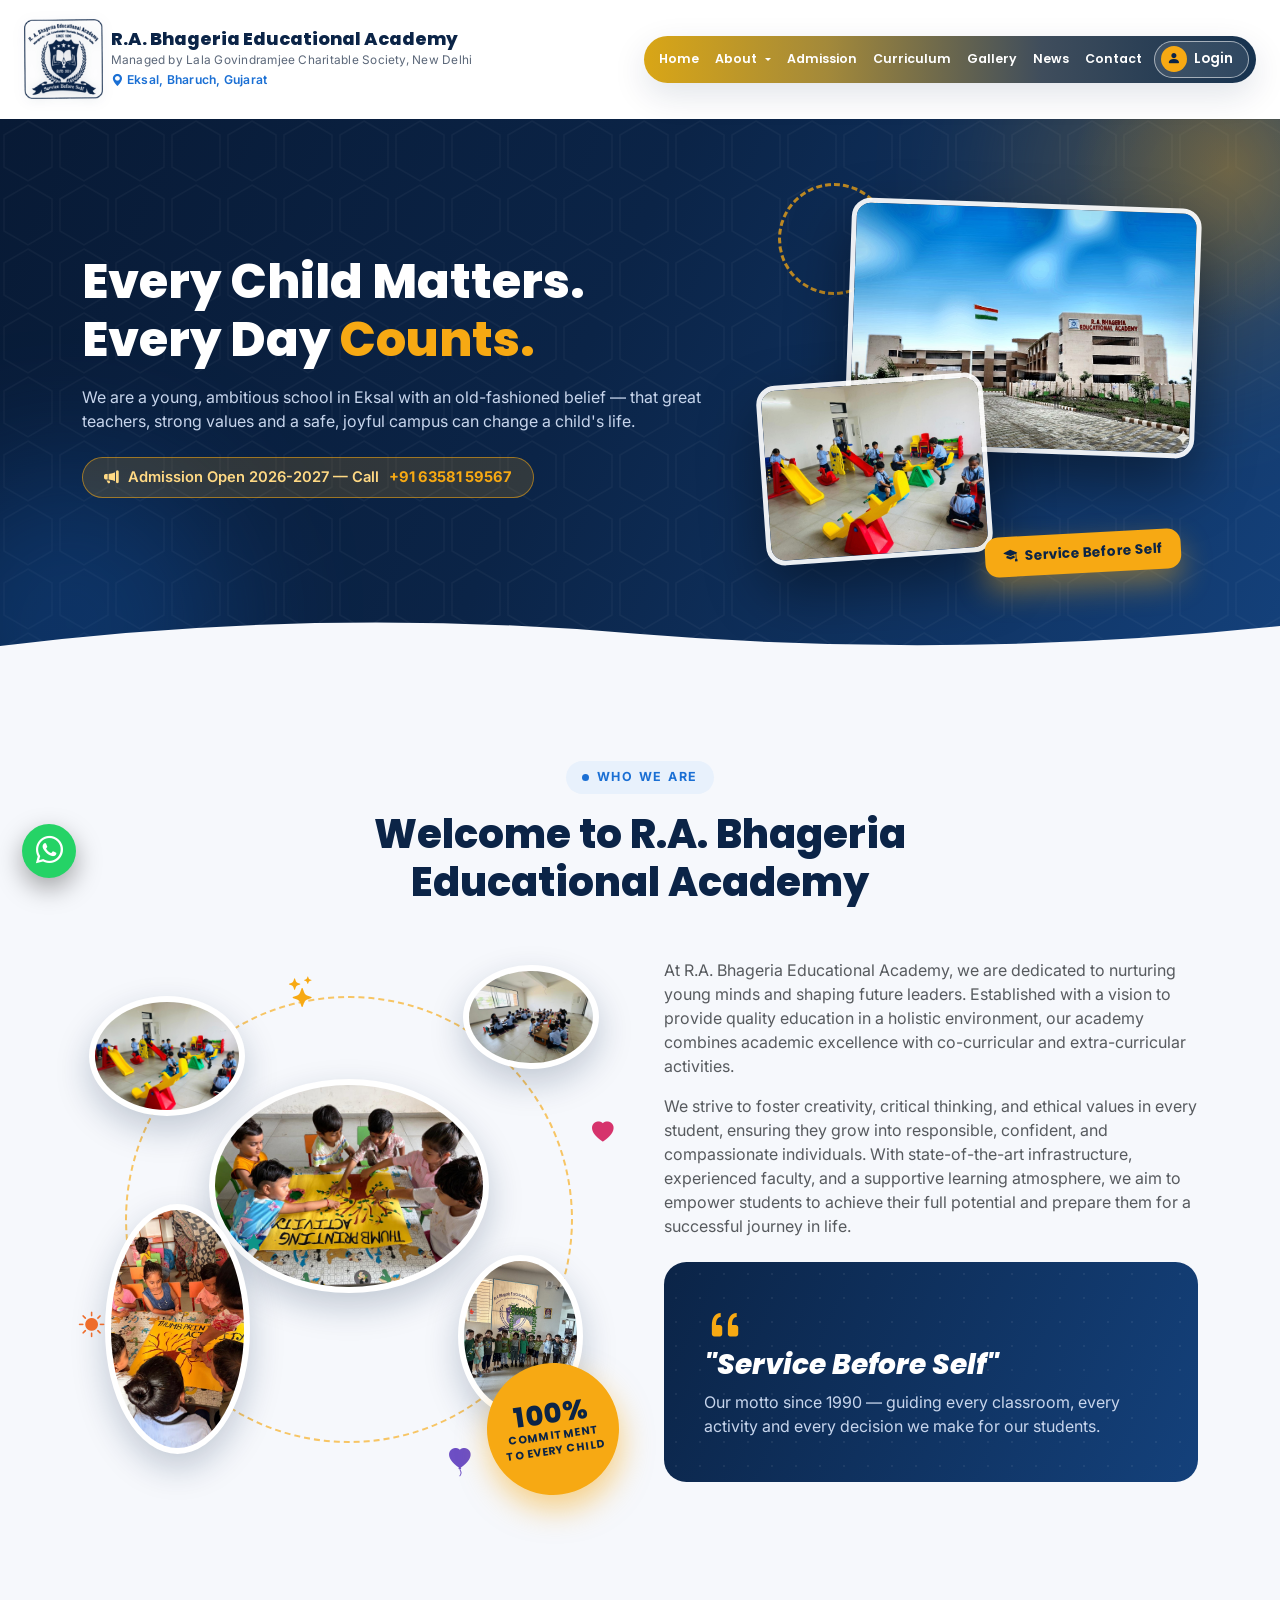
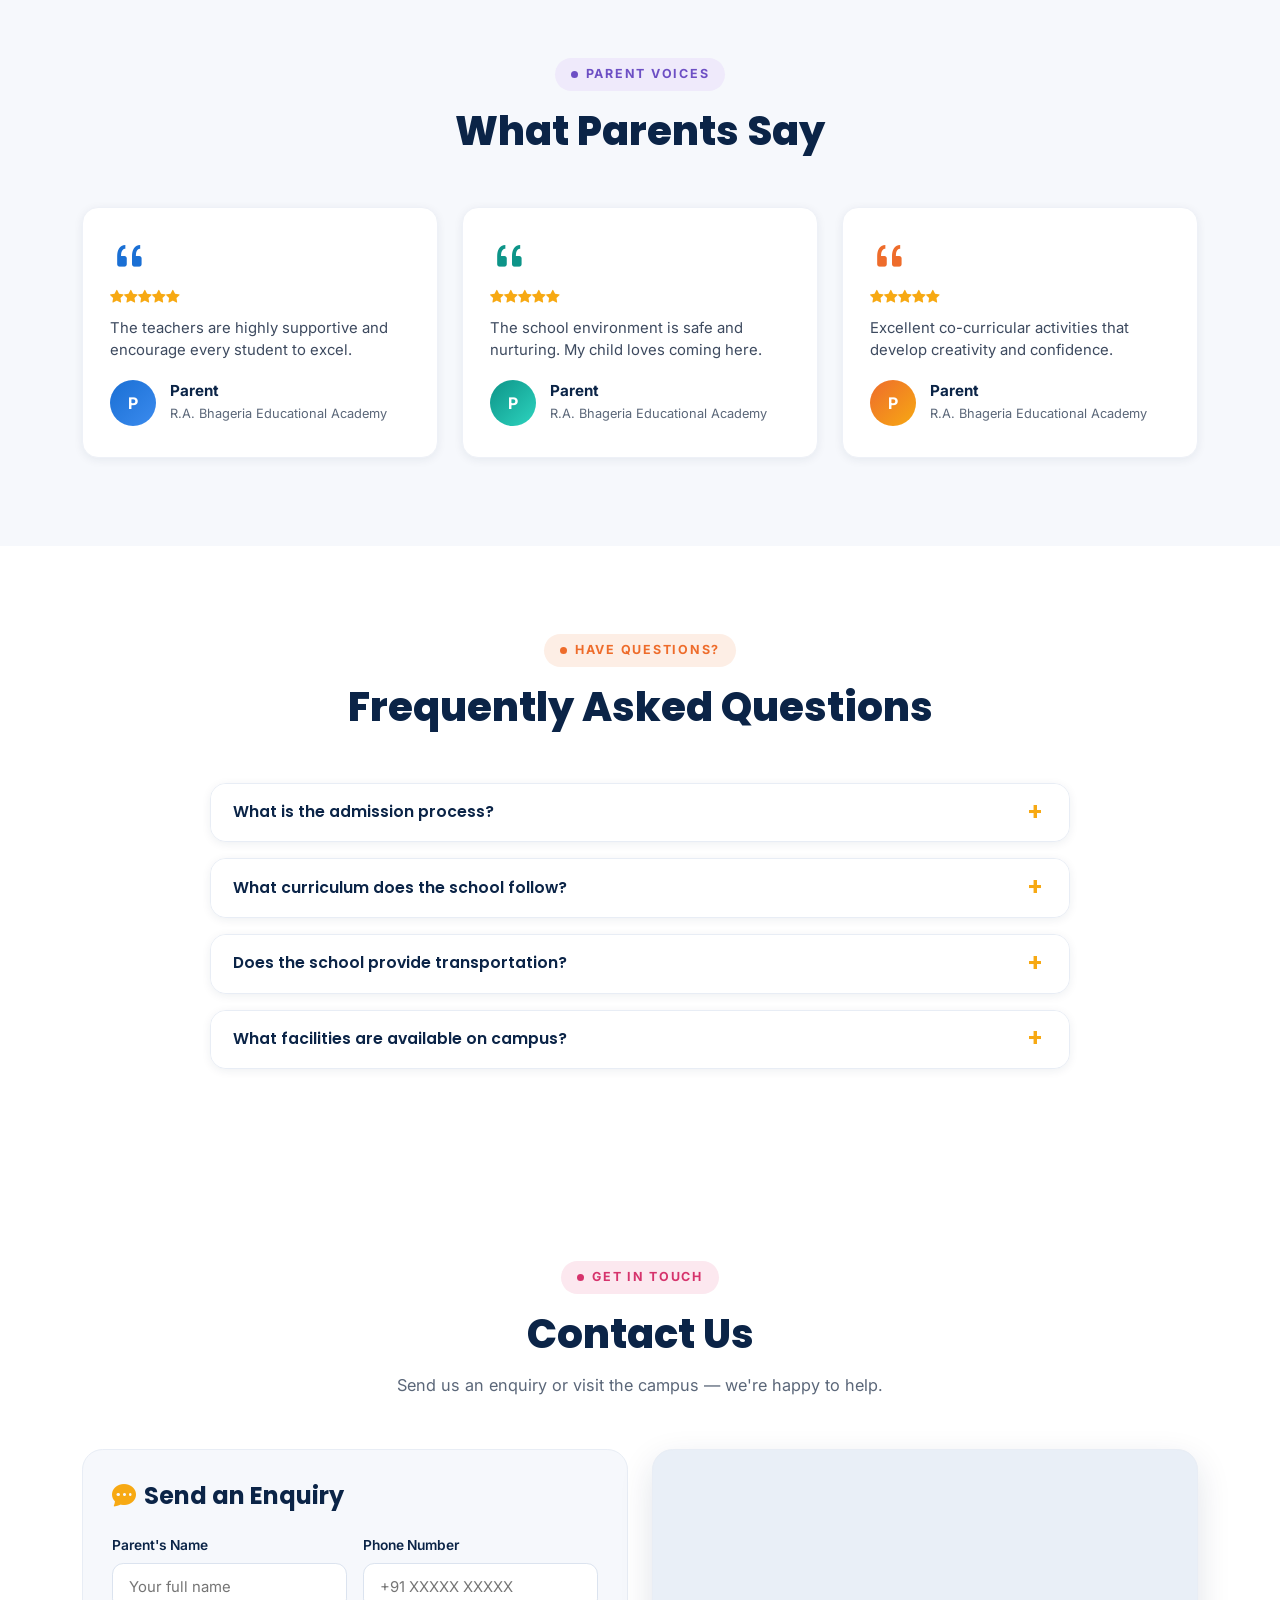
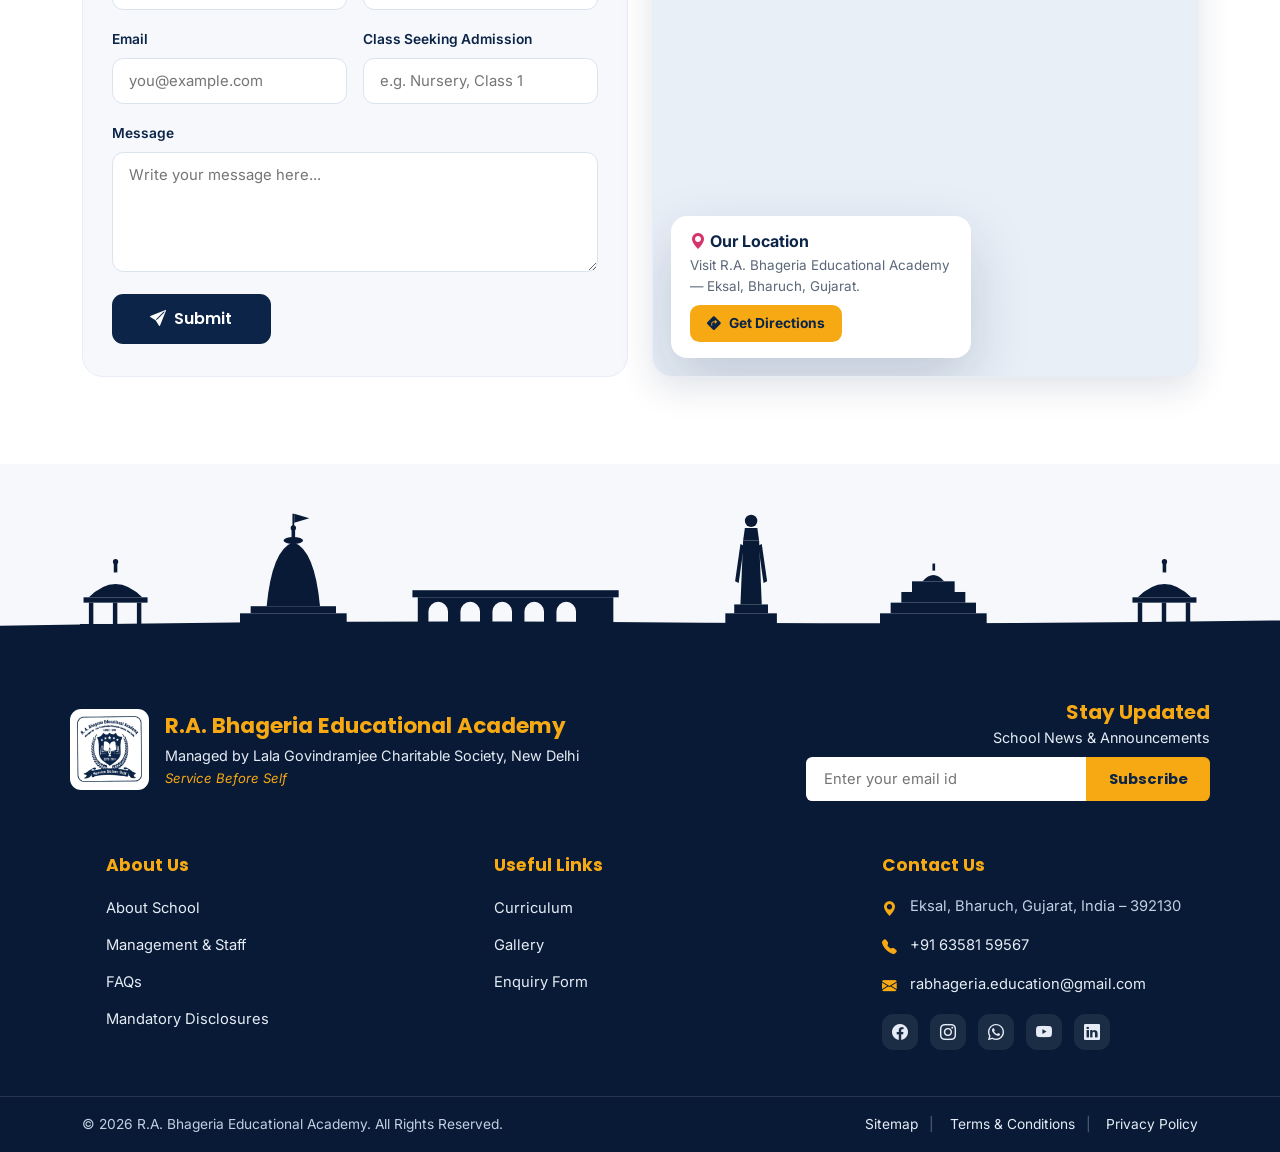
==== about.html @ 796c6606 "Initial website" ====
<!DOCTYPE html>
<html lang="en">
<head>
<meta charset="UTF-8">
<meta name="viewport" content="width=device-width, initial-scale=1.0">
<title>About Us | R.A. Bhageria Educational Academy, Eksal, Bharuch</title>
<meta name="description" content="About R.A. Bhageria Educational Academy — our vision, facilities, parent voices, FAQs, and how to reach us in Eksal, Bharuch, Gujarat.">

<!-- Bootstrap 5 (local) -->
<link href="assets/css/bootstrap.min.css" rel="stylesheet">
<!-- Bootstrap Icons (local) -->
<link rel="stylesheet" href="assets/css/bootstrap-icons.min.css">
<!-- Google Fonts -->
<link rel="preconnect" href="https://fonts.googleapis.com">
<link href="https://fonts.googleapis.com/css2?family=Poppins:wght@400;500;600;700;800&family=Inter:wght@400;500;600&display=swap" rel="stylesheet">

<!-- Shared site styles + page styles -->
<link rel="stylesheet" href="assets/css/style.css">
<link rel="stylesheet" href="assets/css/about.css">
</head>
<body>

<!-- ================= NAVBAR ================= -->
<nav class="navbar navbar-expand-xl navbar-main sticky-top" id="mainNav">
  <div class="container-fluid px-3 px-lg-4">
    <a class="navbar-brand d-flex align-items-center gap-2 me-2" href="index.html">
      <img src="images/logo.png" alt="R.A. Bhageria Educational Academy logo" class="brand-logo">
      <div>
        <div class="brand-name">R.A. Bhageria Educational Academy</div>
        <div class="brand-tag">Managed by Lala Govindramjee Charitable Society, New Delhi</div>
        <div class="brand-loc"><i class="bi bi-geo-alt-fill me-1"></i>Eksal, Bharuch, Gujarat</div>
      </div>
    </a>
    <button class="navbar-toggler border-0" type="button" data-bs-toggle="offcanvas" data-bs-target="#mobileNav" aria-label="Menu">
      <i class="bi bi-list fs-2"></i>
    </button>
    <div class="collapse navbar-collapse justify-content-end d-none d-xl-flex">
      <div class="nav-strip">
        <ul class="navbar-nav align-items-center">
          <li class="nav-item"><a class="nav-link" href="index.html"><i class="bi bi-house-door-fill"></i>Home</a></li>
          <li class="nav-item dropdown">
            <a class="nav-link active dropdown-toggle" href="#" data-bs-toggle="dropdown"><i class="bi bi-people-fill"></i>About</a>
            <ul class="dropdown-menu">
              <li><a class="dropdown-item" href="about.html">About Us</a></li>
              <li><a class="dropdown-item" href="management-staff.html">Management &amp; Staff</a></li>
              <li><a class="dropdown-item" href="vision-mission.html">Vision &amp; Mission</a></li>
              <li><a class="dropdown-item" href="about.html#faq">FAQs</a></li>
              <li><a class="dropdown-item" href="about.html#contact-us">Contact &amp; Location</a></li>
            </ul>
          </li>
          <li class="nav-item"><a class="nav-link" href="index.html#admission"><i class="bi bi-person-vcard-fill"></i>Admission</a></li>
          <li class="nav-item"><a class="nav-link" href="index.html#academics"><i class="bi bi-journal-bookmark-fill"></i>Curriculum</a></li>
          <li class="nav-item"><a class="nav-link" href="index.html#gallery"><i class="bi bi-images"></i>Gallery</a></li>
          <li class="nav-item"><a class="nav-link" href="index.html#news"><i class="bi bi-newspaper"></i>News</a></li>
          <li class="nav-item"><a class="nav-link" href="index.html#contact"><i class="bi bi-envelope-fill"></i>Contact</a></li>
          <li class="nav-item ms-1">
            <a class="portal-btn" href="#">
              <span class="portal-ic"><i class="bi bi-person-fill"></i></span> Login
            </a>
          </li>
        </ul>
      </div>
    </div>
  </div>
</nav>

<!-- Mobile offcanvas menu -->
<div class="offcanvas offcanvas-end" tabindex="-1" id="mobileNav">
  <div class="offcanvas-header">
    <h5 class="mb-0 font-display fw-bold" style="color:var(--navy)">Menu</h5>
    <button type="button" class="btn-close" data-bs-dismiss="offcanvas"></button>
  </div>
  <div class="offcanvas-body">
    <ul class="navbar-nav gap-1">
      <li class="nav-item"><a class="nav-link" href="index.html">Home</a></li>
      <li class="nav-item"><a class="nav-link" href="about.html">About Us</a></li>
      <li class="nav-item"><a class="nav-link" href="management-staff.html">Management &amp; Staff</a></li>
      <li class="nav-item"><a class="nav-link" href="vision-mission.html">Vision &amp; Mission</a></li>
      <li class="nav-item"><a class="nav-link" href="index.html#admission">Admission</a></li>
      <li class="nav-item"><a class="nav-link" href="index.html#academics">Curriculum</a></li>
      <li class="nav-item"><a class="nav-link" href="index.html#gallery">Gallery</a></li>
      <li class="nav-item"><a class="nav-link" href="index.html#news">News &amp; Events</a></li>
      <li class="nav-item"><a class="nav-link" href="index.html#contact">Contact Us</a></li>
      <li class="nav-item mt-3">
        <a class="portal-btn" href="#"><span class="portal-ic"><i class="bi bi-person-fill"></i></span> Login</a>
      </li>
    </ul>
  </div>
</div>

<!-- ================= PAGE HERO ================= -->
<header class="page-hero">
  <div class="ph-glow g1"></div>
  <div class="ph-glow g2"></div>
  <div class="container">
    <div class="row align-items-center g-5">
      <div class="col-lg-7">
        <h1 class="reveal">Every Child Matters.<br>Every Day <span class="accent">Counts.</span></h1>
        <p class="mt-3 reveal" data-delay="1">We are a young, ambitious school in Eksal with an old-fashioned belief — that great teachers, strong values and a safe, joyful campus can change a child's life.</p>
        <div class="admission-chip mt-4 reveal" data-delay="2">
          <i class="bi bi-megaphone-fill"></i> Admission Open 2026-2027 — Call <a href="tel:+916358159567">+91 63581 59567</a>
        </div>
      </div>
      <div class="col-lg-5">
        <div class="ph-visual reveal" data-delay="1">
          <div class="ph-ring"></div>
          <div class="ph-card ph-1"><img src="images/school-building-hd.jpg" alt="School campus"></div>
          <div class="ph-card ph-2"><img src="images/activity-thumbprint.jpg" alt="Students during activity"></div>
          <div class="ph-badge"><i class="bi bi-mortarboard-fill me-1"></i> Service Before Self</div>
        </div>
      </div>
    </div>
  </div>
  <div class="ph-curve" aria-hidden="true">
    <svg viewBox="0 0 1440 70" preserveAspectRatio="none"><path d="M0,70 L0,42 Q360,2 720,30 Q1080,56 1440,22 L1440,70 Z" fill="#f6f8fc"/></svg>
  </div>
</header>

<!-- ================= WELCOME ================= -->
<section class="section" id="welcome">
  <div class="container">
    <div class="section-head reveal">
      <span class="eyebrow c-blue"><span class="dot"></span> Who We Are</span>
      <h2 class="section-title">Welcome to R.A. Bhageria Educational Academy</h2>
    </div>
    <div class="row align-items-center g-5">
      <div class="col-lg-6 reveal">
        <div class="about-collage">
          <div class="collage-ring"></div>
          <div class="c-photo c-main"><img src="images/play-area.jpg" alt="Indoor play zone"></div>
          <div class="c-photo c-sm c1"><img src="images/activity-thumbprint.jpg" alt="Thumb printing activity"></div>
          <div class="c-photo c-sm c2"><img src="images/dining-hall.jpg" alt="Dining hall"></div>
          <div class="c-photo c-sm c3"><img src="images/classroom-2.jpg" alt="Classroom activity"></div>
          <div class="c-photo c-sm c4"><img src="images/activity-2.jpg" alt="Activity time"></div>
          <i class="bi bi-stars deco d1" aria-hidden="true"></i>
          <i class="bi bi-heart-fill deco d2" aria-hidden="true"></i>
          <i class="bi bi-sun-fill deco d3" aria-hidden="true"></i>
          <i class="bi bi-balloon-heart-fill deco d4" aria-hidden="true"></i>
          <i class="bi bi-star-fill deco d5" aria-hidden="true"></i>
          <div class="collage-sticker"><span>100%</span>Commitment<br>to Every Child</div>
        </div>
      </div>
      <div class="col-lg-6 reveal" data-delay="1">
        <p class="text-muted mb-3">At R.A. Bhageria Educational Academy, we are dedicated to nurturing young minds and shaping future leaders. Established with a vision to provide quality education in a holistic environment, our academy combines academic excellence with co-curricular and extra-curricular activities.</p>
        <p class="text-muted mb-4">We strive to foster creativity, critical thinking, and ethical values in every student, ensuring they grow into responsible, confident, and compassionate individuals. With state-of-the-art infrastructure, experienced faculty, and a supportive learning atmosphere, we aim to empower students to achieve their full potential and prepare them for a successful journey in life.</p>
        <div class="motto-strip reveal" data-delay="2">
          <div class="quote-mark"><i class="bi bi-quote"></i></div>
          <h3>"Service Before Self"</h3>
          <p class="mt-2">Our motto since 1990 — guiding every classroom, every activity and every decision we make for our students.</p>
        </div>
      </div>
    </div>
  </div>
</section>

<!-- ================= PARENT VOICES ================= -->
<section class="section" id="parents">
  <div class="container">
    <div class="section-head reveal">
      <span class="eyebrow c-purple"><span class="dot"></span> Parent Voices</span>
      <h2 class="section-title">What Parents Say</h2>
    </div>
    <div class="row g-4">
      <div class="col-md-4 reveal">
        <div class="testi-card">
          <div class="quote" style="color:var(--blue)"><i class="bi bi-quote"></i></div>
          <div class="stars"><i class="bi bi-star-fill"></i><i class="bi bi-star-fill"></i><i class="bi bi-star-fill"></i><i class="bi bi-star-fill"></i><i class="bi bi-star-fill"></i></div>
          <p>The teachers are highly supportive and encourage every student to excel.</p>
          <div class="testi-who">
            <div class="av" style="background:linear-gradient(135deg,#1a6fd4,#3b8bee)">P</div>
            <div><h6>Parent</h6><span>R.A. Bhageria Educational Academy</span></div>
          </div>
        </div>
      </div>
      <div class="col-md-4 reveal" data-delay="1">
        <div class="testi-card">
          <div class="quote" style="color:var(--teal)"><i class="bi bi-quote"></i></div>
          <div class="stars"><i class="bi bi-star-fill"></i><i class="bi bi-star-fill"></i><i class="bi bi-star-fill"></i><i class="bi bi-star-fill"></i><i class="bi bi-star-fill"></i></div>
          <p>The school environment is safe and nurturing. My child loves coming here.</p>
          <div class="testi-who">
            <div class="av" style="background:linear-gradient(135deg,#0d9488,#2dd4bf)">P</div>
            <div><h6>Parent</h6><span>R.A. Bhageria Educational Academy</span></div>
          </div>
        </div>
      </div>
      <div class="col-md-4 reveal" data-delay="2">
        <div class="testi-card">
          <div class="quote" style="color:var(--orange)"><i class="bi bi-quote"></i></div>
          <div class="stars"><i class="bi bi-star-fill"></i><i class="bi bi-star-fill"></i><i class="bi bi-star-fill"></i><i class="bi bi-star-fill"></i><i class="bi bi-star-fill"></i></div>
          <p>Excellent co-curricular activities that develop creativity and confidence.</p>
          <div class="testi-who">
            <div class="av" style="background:linear-gradient(135deg,#ee6c2b,#f7a913)">P</div>
            <div><h6>Parent</h6><span>R.A. Bhageria Educational Academy</span></div>
          </div>
        </div>
      </div>
    </div>
  </div>
</section>

<!-- ================= FAQ ================= -->
<section class="section" id="faq" style="background:#fff">
  <div class="container">
    <div class="section-head reveal">
      <span class="eyebrow c-orange"><span class="dot"></span> Have Questions?</span>
      <h2 class="section-title">Frequently Asked Questions</h2>
    </div>
    <div class="faq-wrap reveal">
      <div class="accordion" id="faqAcc">
        <div class="accordion-item">
          <h2 class="accordion-header">
            <button class="accordion-button collapsed" type="button" data-bs-toggle="collapse" data-bs-target="#faq1">
              What is the admission process?
            </button>
          </h2>
          <div id="faq1" class="accordion-collapse collapse" data-bs-parent="#faqAcc">
            <div class="accordion-body">Admission is simple: submit an enquiry (online or by calling <a href="tel:+916358159567">+91 63581 59567</a>), visit the campus with your child, fill in the admission form, and complete a short interaction with our team. Our office will guide you through documents and fees at every step.</div>
          </div>
        </div>
        <div class="accordion-item">
          <h2 class="accordion-header">
            <button class="accordion-button collapsed" type="button" data-bs-toggle="collapse" data-bs-target="#faq2">
              What curriculum does the school follow?
            </button>
          </h2>
          <div id="faq2" class="accordion-collapse collapse" data-bs-parent="#faqAcc">
            <div class="accordion-body">We follow a modern, NEP-aligned curriculum with activity-based learning from Pre-Primary onwards — building strong foundations in languages, mathematics, science and computers, along with art, sports and value education. Please contact the school office for details of the current academic session.</div>
          </div>
        </div>
        <div class="accordion-item">
          <h2 class="accordion-header">
            <button class="accordion-button collapsed" type="button" data-bs-toggle="collapse" data-bs-target="#faq3">
              Does the school provide transportation?
            </button>
          </h2>
          <div id="faq3" class="accordion-collapse collapse" data-bs-parent="#faqAcc">
            <div class="accordion-body">Yes. Safe school van service with trained staff is available, covering Eksal and nearby villages and towns across the Bharuch district. Routes and charges can be confirmed with the school office.</div>
          </div>
        </div>
        <div class="accordion-item">
          <h2 class="accordion-header">
            <button class="accordion-button collapsed" type="button" data-bs-toggle="collapse" data-bs-target="#faq4">
              What facilities are available on campus?
            </button>
          </h2>
          <div id="faq4" class="accordion-collapse collapse" data-bs-parent="#faqAcc">
            <div class="accordion-body">Our purpose-built campus offers spacious smart classrooms, an indoor play zone, library and reading corner, art and activity rooms, a dining hall, playgrounds, CCTV-monitored security and first-aid support — everything a child needs to learn and grow safely.</div>
          </div>
        </div>
      </div>
    </div>
  </div>
</section>

<!-- ================= CONTACT + MAP ================= -->
<section class="section contact-sec" id="contact-us">
  <div class="container">
    <div class="section-head reveal">
      <span class="eyebrow c-rose"><span class="dot"></span> Get In Touch</span>
      <h2 class="section-title">Contact Us</h2>
      <p class="section-sub">Send us an enquiry or visit the campus — we're happy to help.</p>
    </div>
    <div class="row g-4 align-items-stretch">
      <div class="col-lg-6 reveal">
        <div class="contact-card">
          <h4><i class="bi bi-chat-dots-fill me-2" style="color:var(--gold)"></i>Send an Enquiry</h4>
          <form onsubmit="return sendEnquiry(event, this)">
            <div class="row g-3">
              <div class="col-md-6">
                <label class="form-label">Parent's Name</label>
                <input type="text" class="form-control-c" required placeholder="Your full name">
              </div>
              <div class="col-md-6">
                <label class="form-label">Phone Number</label>
                <input type="tel" class="form-control-c" required placeholder="+91 XXXXX XXXXX">
              </div>
              <div class="col-md-6">
                <label class="form-label">Email</label>
                <input type="email" class="form-control-c" placeholder="you@example.com">
              </div>
              <div class="col-md-6">
                <label class="form-label">Class Seeking Admission</label>
                <input type="text" class="form-control-c" placeholder="e.g. Nursery, Class 1">
              </div>
              <div class="col-12">
                <label class="form-label">Message</label>
                <textarea class="form-control-c" placeholder="Write your message here..."></textarea>
              </div>
              <div class="col-12">
                <button type="submit" class="btn-submit"><i class="bi bi-send-fill me-2"></i>Submit</button>
              </div>
            </div>
          </form>
        </div>
      </div>
      <div class="col-lg-6 reveal" data-delay="1">
        <div class="map-card">
          <iframe src="https://www.google.com/maps?q=R.A.+Bhageria+Educational+Academy,+Eksal,+Bharuch,+Gujarat&output=embed"
                  loading="lazy" referrerpolicy="no-referrer-when-downgrade"
                  title="Map — R.A. Bhageria Educational Academy, Eksal, Bharuch"></iframe>
          <div class="map-overlay-card">
            <h6><i class="bi bi-geo-alt-fill me-1" style="color:var(--rose)"></i>Our Location</h6>
            <p>Visit R.A. Bhageria Educational Academy — Eksal, Bharuch, Gujarat.</p>
            <a class="btn-directions" href="https://www.google.com/maps/dir/?api=1&destination=R+A+Bhageria+Educational+Academy" target="_blank" rel="noopener">
              <i class="bi bi-sign-turn-right-fill"></i> Get Directions
            </a>
          </div>
        </div>
      </div>
    </div>
  </div>
</section>

<!-- ================= GUJARAT HERITAGE BAND + FOOTER ================= -->
<div class="gujarat-band" aria-hidden="true">
<svg xmlns="http://www.w3.org/2000/svg" viewBox="0 0 1440 200" preserveAspectRatio="xMidYMax slice">
  <g fill="#081a35">
    <!-- ground -->
    <path d="M0,200 L0,182 Q360,175 720,178 Q1080,181 1440,176 L1440,200 Z"/>

    <!-- chhatri pavilion (left) -->
    <g>
      <path d="M100,150 Q130,120 160,150 Z"/>
      <rect x="128" y="112" width="4" height="10"/>
      <circle cx="130" cy="110" r="3"/>
      <rect x="94" y="150" width="72" height="6"/>
      <rect x="100" y="156" width="5" height="26"/>
      <rect x="127" y="156" width="5" height="26"/>
      <rect x="154" y="156" width="5" height="26"/>
      <rect x="90" y="180" width="80" height="6"/>
    </g>

    <!-- temple shikhara -->
    <g>
      <rect x="270" y="168" width="120" height="16"/>
      <rect x="282" y="160" width="96" height="8"/>
      <path d="M300,160 Q306,96 330,88 Q354,96 360,160 Z"/>
      <ellipse cx="330" cy="86" rx="11" ry="4"/>
      <rect x="328" y="74" width="4" height="10"/>
      <circle cx="330" cy="72" r="3"/>
      <rect x="329" y="56" width="2" height="16"/>
      <polygon points="331,56 348,61 331,66"/>
    </g>

    <!-- stepwell arcade -->
    <g>
      <rect x="464" y="142" width="232" height="8"/>
      <path fill-rule="evenodd" d="M470,182 L470,150 L690,150 L690,182 Z
        M482,182 L482,166 A11,11 0 0 1 504,166 L504,182 Z
        M518,182 L518,166 A11,11 0 0 1 540,166 L540,182 Z
        M554,182 L554,166 A11,11 0 0 1 576,166 L576,182 Z
        M590,182 L590,166 A11,11 0 0 1 612,166 L612,182 Z
        M626,182 L626,166 A11,11 0 0 1 648,166 L648,182 Z"/>
    </g>

    <!-- Statue of Unity -->
    <g>
      <rect x="816" y="168" width="58" height="16"/>
      <rect x="826" y="158" width="38" height="10"/>
      <polygon points="833,158 857,158 854,86 836,86"/>
      <polygon points="836,86 854,86 852,72 838,72"/>
      <circle cx="845" cy="64" r="7"/>
      <polygon points="833,90 827,132 831,134 837,92"/>
      <polygon points="857,90 863,132 859,134 853,92"/>
    </g>

    <!-- sun-temple stepped structure -->
    <g>
      <rect x="990" y="168" width="120" height="16"/>
      <rect x="1002" y="156" width="96" height="12"/>
      <rect x="1014" y="144" width="72" height="12"/>
      <rect x="1026" y="132" width="48" height="12"/>
      <path d="M1038,132 Q1050,118 1062,132 Z"/>
      <rect x="1049" y="112" width="3" height="8"/>
    </g>

    <!-- chhatri pavilion (right) -->
    <g>
      <path d="M1280,150 Q1310,120 1340,150 Z"/>
      <rect x="1308" y="112" width="4" height="10"/>
      <circle cx="1310" cy="110" r="3"/>
      <rect x="1274" y="150" width="72" height="6"/>
      <rect x="1280" y="156" width="5" height="26"/>
      <rect x="1307" y="156" width="5" height="26"/>
      <rect x="1334" y="156" width="5" height="26"/>
      <rect x="1270" y="180" width="80" height="6"/>
    </g>
  </g>
</svg>
</div>

<footer id="contact">
  <div class="container foot-head">
    <div class="row g-4 align-items-center">
      <div class="col-lg-7">
        <div class="d-flex align-items-center gap-3">
          <div class="foot-logo-card"><img src="images/logo.png" alt="School crest"></div>
          <div>
            <div class="foot-brand">R.A. Bhageria Educational Academy</div>
            <div class="foot-society">Managed by Lala Govindramjee Charitable Society, New Delhi</div>
            <div class="foot-motto">Service Before Self</div>
          </div>
        </div>
      </div>
      <div class="col-lg-5 text-lg-end">
        <div class="foot-news-title">Stay Updated</div>
        <div class="foot-news-sub">School News &amp; Announcements</div>
        <form class="newsletter mt-2" onsubmit="return subscribeNews(event, this)">
          <input type="email" required placeholder="Enter your email id" aria-label="Email address">
          <button type="submit">Subscribe</button>
        </form>
      </div>
    </div>
  </div>
  <div class="container foot-mid">
    <div class="row g-4">
      <div class="col-md-4 ps-md-5">
        <h6>About Us</h6>
        <ul class="foot-links p-0">
          <li><a href="#welcome">About School</a></li>
          <li><a href="management-staff.html">Management &amp; Staff</a></li>
          <li><a href="#faq">FAQs</a></li>
          <li><a href="#">Mandatory Disclosures</a></li>
        </ul>
      </div>
      <div class="col-md-4 ps-md-5">
        <h6>Useful Links</h6>
        <ul class="foot-links p-0">
          <li><a href="index.html#academics">Curriculum</a></li>
          <li><a href="index.html#gallery">Gallery</a></li>
          <li><a href="#contact-us">Enquiry Form</a></li>
        </ul>
      </div>
      <div class="col-md-4 ps-md-5">
        <h6>Contact Us</h6>
        <ul class="foot-contact p-0">
          <li><i class="bi bi-geo-alt-fill"></i><span>Eksal, Bharuch, Gujarat, India – 392130</span></li>
          <li><i class="bi bi-telephone-fill"></i><span><a href="tel:+916358159567">+91 63581 59567</a></span></li>
          <li><i class="bi bi-envelope-fill"></i><span><a href="mailto:rabhageria.education@gmail.com">rabhageria.education@gmail.com</a></span></li>
        </ul>
        <div class="foot-social mt-2">
          <a href="#" aria-label="Facebook"><i class="bi bi-facebook"></i></a>
          <a href="#" aria-label="Instagram"><i class="bi bi-instagram"></i></a>
          <a href="https://wa.me/916358159567" aria-label="WhatsApp"><i class="bi bi-whatsapp"></i></a>
          <a href="#" aria-label="YouTube"><i class="bi bi-youtube"></i></a>
          <a href="#" aria-label="LinkedIn"><i class="bi bi-linkedin"></i></a>
        </div>
      </div>
    </div>
  </div>
  <div class="foot-bottom">
    <div class="container d-flex flex-wrap justify-content-between align-items-center gap-2">
      <span>© 2026 R.A. Bhageria Educational Academy. All Rights Reserved.</span>
      <span class="foot-legal">
        <a href="#">Sitemap</a><em>|</em>
        <a href="#">Terms &amp; Conditions</a><em>|</em>
        <a href="#">Privacy Policy</a>
      </span>
    </div>
  </div>
</footer>

<a class="wa-float" href="https://wa.me/916358159567" target="_blank" rel="noopener" aria-label="Chat on WhatsApp"><i class="bi bi-whatsapp"></i></a>
<button id="toTop" aria-label="Back to top"><i class="bi bi-arrow-up"></i></button>

<!-- Bootstrap JS (local) -->
<script src="assets/js/bootstrap.bundle.min.js"></script>
<script src="assets/js/main.js"></script>
</body>
</html>
---- assets/css/style.css ----
/* ============================================================
   R.A. BHAGERIA EDUCATIONAL ACADEMY — DESIGN SYSTEM
   Multi-color professional theme
   ============================================================ */
:root{
  --navy:#0b2447;
  --navy-2:#132f5e;
  --blue:#1a6fd4;
  --blue-soft:#e8f1fc;
  --gold:#f7a913;
  --gold-soft:#fef4e0;
  --teal:#0d9488;
  --teal-soft:#e0f5f3;
  --orange:#ee6c2b;
  --orange-soft:#fdeee5;
  --purple:#6d4fc4;
  --purple-soft:#efeafb;
  --rose:#d6336c;
  --rose-soft:#fce8ef;
  --ink:#152238;
  --muted:#5b6779;
  --bg:#f6f8fc;
  --white:#ffffff;
  --radius:1rem;
  --shadow-sm:0 2px 10px rgba(11,36,71,.07);
  --shadow-md:0 12px 34px rgba(11,36,71,.12);
  --shadow-lg:0 24px 60px rgba(11,36,71,.18);
}
*{margin:0;padding:0;box-sizing:border-box}
html{scroll-behavior:smooth}
body{
  font-family:'Inter',system-ui,sans-serif;
  color:var(--ink);
  background:var(--bg);
  overflow-x:hidden;
}
h1,h2,h3,h4,h5,.font-display{font-family:'Poppins',sans-serif}

/* ---------- Utilities ---------- */
.section{padding:88px 0}
.section-head{max-width:680px;margin:0 auto 52px;text-align:center}
.eyebrow{
  display:inline-flex;align-items:center;gap:.5rem;
  font-size:.78rem;font-weight:700;letter-spacing:.14em;text-transform:uppercase;
  padding:.45rem 1rem;border-radius:999px;margin-bottom:1rem;
}
.eyebrow .dot{width:7px;height:7px;border-radius:50%;background:currentColor}
.eyebrow.c-blue{color:var(--blue);background:var(--blue-soft)}
.eyebrow.c-gold{color:#b97c05;background:var(--gold-soft)}
.eyebrow.c-teal{color:var(--teal);background:var(--teal-soft)}
.eyebrow.c-orange{color:var(--orange);background:var(--orange-soft)}
.eyebrow.c-purple{color:var(--purple);background:var(--purple-soft)}
.eyebrow.c-rose{color:var(--rose);background:var(--rose-soft)}
.section-title{font-weight:800;font-size:clamp(1.7rem,3.4vw,2.5rem);line-height:1.2;color:var(--navy)}
.section-sub{color:var(--muted);margin-top:.9rem;font-size:1.02rem}
.btn{font-family:'Poppins',sans-serif;font-weight:600;border-radius:.65rem;padding:.7rem 1.5rem}
.btn-gold{background:var(--gold);color:var(--navy);border:none}
.btn-gold:hover{background:#e79a06;color:var(--navy);transform:translateY(-2px);box-shadow:var(--shadow-md)}
.btn-navy{background:var(--navy);color:#fff;border:none}
.btn-navy:hover{background:var(--navy-2);color:#fff;transform:translateY(-2px);box-shadow:var(--shadow-md)}
.btn-outline-light-2{border:1.6px solid rgba(255,255,255,.65);color:#fff;background:transparent}
.btn-outline-light-2:hover{background:#fff;color:var(--navy)}
.btn,.card,.facility-card{transition:all .3s ease}

/* ---------- Reveal-on-scroll ---------- */
.reveal{opacity:0;transform:translateY(34px);transition:opacity .7s ease,transform .7s ease}
.reveal.visible{opacity:1;transform:none}
.reveal[data-delay="1"]{transition-delay:.12s}
.reveal[data-delay="2"]{transition-delay:.24s}
.reveal[data-delay="3"]{transition-delay:.36s}

/* ---------- Navbar ---------- */
.navbar-main{
  background:rgba(255,255,255,.96);backdrop-filter:blur(12px);
  box-shadow:0 1px 0 rgba(11,36,71,.08);padding:.9rem 0;
  transition:box-shadow .3s ease, padding .3s ease;
}
.navbar-main.scrolled{box-shadow:var(--shadow-md);padding:.45rem 0}
.brand-logo{height:80px;width:auto;flex:0 0 auto;transition:height .3s ease;
  filter:drop-shadow(0 2px 6px rgba(11,36,71,.18))}
.navbar-main.scrolled .brand-logo{height:60px}
.brand-name{font-family:'Poppins',sans-serif;font-weight:800;color:var(--navy);font-size:1.12rem;line-height:1.15}
@media (min-width:1520px){.brand-name{font-size:1.22rem}}
.brand-tag{font-size:.74rem;color:var(--muted);letter-spacing:.02em;margin-top:.15rem}
.brand-loc{font-size:.76rem;color:var(--blue);font-weight:600;letter-spacing:.02em;margin-top:.1rem}
/* Colored menu strip (Home → Login) */
.nav-strip{
  background:linear-gradient(90deg,#d9a616 0%,#a3893a 30%,#3f4d5c 65%,#16324f 100%);
  border-radius:999px;padding:.32rem .45rem;box-shadow:var(--shadow-md);
}
.navbar-main .nav-link{
  font-family:'Poppins',sans-serif;font-weight:600;font-size:.78rem;color:#fff;
  padding:.45rem .5rem !important;border-radius:999px;position:relative;white-space:nowrap;
  display:inline-flex;align-items:center;gap:.3rem;
}
.navbar-main .nav-link i{font-size:.85rem;opacity:.9;display:none}
.navbar-main .nav-link.active i{display:inline}
@media (min-width:1520px){
  .navbar-main .nav-link{font-size:.86rem;padding:.5rem .8rem !important}
  .navbar-main .nav-link i{display:inline}
}
.navbar-main .nav-link:hover{color:#fff;background:rgba(255,255,255,.18)}
.navbar-main .nav-link.active{color:var(--navy);background:#fff;box-shadow:0 2px 8px rgba(0,0,0,.2)}
.navbar-main .nav-link.active i{color:var(--gold)}
.navbar-main .dropdown-menu{
  border:none;border-radius:.9rem;box-shadow:var(--shadow-md);padding:.55rem;margin-top:.5rem;
}
.navbar-main .dropdown-item{border-radius:.55rem;padding:.55rem .9rem;font-size:.88rem;font-weight:500}
.navbar-main .dropdown-item:hover{background:var(--blue-soft);color:var(--blue)}
/* Portal (login) button — pill with icon, fills on hover */
.portal-btn{
  display:inline-flex;align-items:center;gap:.45rem;text-decoration:none;
  font-family:'Poppins',sans-serif;font-weight:600;font-size:.84rem;color:#fff;
  background:rgba(255,255,255,.1);border:1.5px solid rgba(255,255,255,.55);border-radius:999px;
  padding:.28rem .9rem .28rem .38rem;transition:all .3s ease;
}
.portal-btn .portal-ic{
  width:26px;height:26px;border-radius:50%;display:flex;align-items:center;justify-content:center;
  background:var(--gold);color:var(--navy);font-size:.85rem;
  transition:all .3s ease;
}
.portal-btn:hover{
  background:#fff;color:var(--navy);border-color:#fff;
  box-shadow:0 8px 18px rgba(11,36,71,.28);
}
/* Offcanvas (mobile) menu keeps dark-on-white links */
.offcanvas .nav-link{color:var(--ink);border-radius:.55rem;display:flex;gap:.4rem}
.offcanvas .nav-link:hover{color:var(--blue);background:var(--blue-soft)}
.offcanvas .portal-btn{color:var(--navy);background:transparent;border-color:rgba(11,36,71,.35)}
.offcanvas .portal-btn:hover{background:var(--navy);color:#fff}

/* ---------- Hero: full-bleed blurred photo + bold text ---------- */
.hero{position:relative}
.hero .carousel-item{min-height:620px;position:relative;overflow:hidden}
.hero .carousel-item.active,
.hero .carousel-item-next,
.hero .carousel-item-prev{display:flex;align-items:center}
.slide-bg{
  position:absolute;inset:-24px;z-index:0;
  background-size:cover;background-position:center;
  filter:blur(6px) brightness(.95) saturate(1.05);
  transform:scale(1.06);
}
.bg-1{background-image:url('../../images/school-building-hd.jpg')}
.bg-2{background-image:url('../../images/play-area.jpg')}
.bg-3{background-image:url('../../images/activity-thumbprint.jpg')}
.bg-4{background-image:url('../../images/dining-hall.jpg')}
.slide-overlay{
  position:absolute;inset:0;z-index:1;
  background:linear-gradient(100deg,rgba(6,20,44,.85) 0%,rgba(6,20,44,.6) 45%,rgba(6,20,44,.22) 100%);
}
.hero .container{position:relative;z-index:2}
.hero-title{
  font-size:clamp(2.2rem,5vw,3.7rem);font-weight:800;color:#fff;line-height:1.12;
  text-shadow:0 4px 22px rgba(0,0,0,.45);
}
.hero-quote{
  color:#e9effa;font-size:clamp(1rem,1.6vw,1.2rem);margin:1.3rem 0 2rem;
  text-shadow:0 2px 12px rgba(0,0,0,.5);
}
.btn-enquire{
  background:var(--gold);color:var(--navy);border:none;border-radius:999px;
  font-family:'Poppins',sans-serif;font-weight:700;font-size:1.02rem;
  padding:.85rem 2.4rem;box-shadow:0 12px 30px rgba(247,169,19,.4);
}
.btn-enquire:hover{background:#ffb92e;color:var(--navy);transform:translateY(-2px);box-shadow:0 16px 36px rgba(247,169,19,.55)}
.hero .carousel-indicators{margin-bottom:1.4rem}
.hero .carousel-indicators [data-bs-target]{
  width:26px;height:3px;border:0;border-radius:99px;
  background-color:#fff;margin:0 5px;
}
.hero .carousel-indicators .active{width:38px}
.hero .carousel-control-prev,.hero .carousel-control-next{width:5%}

/* Text entrance animation — heading in from left, quote/button from right */
@keyframes slideFromLeft{from{opacity:0;transform:translateX(-70px)}to{opacity:1;transform:none}}
@keyframes slideFromRight{from{opacity:0;transform:translateX(70px)}to{opacity:1;transform:none}}
.hero .carousel-item.active .hero-title{animation:slideFromLeft .85s ease both}
.hero .carousel-item.active .hero-quote{animation:slideFromRight .85s ease .2s both}
.hero .carousel-item.active .btn-enquire{animation:slideFromLeft .85s ease .4s both}

/* WhatsApp floating button */
.wa-float{
  position:fixed;left:22px;bottom:22px;width:54px;height:54px;border-radius:50%;
  background:#25D366;color:#fff;display:flex;align-items:center;justify-content:center;
  font-size:1.7rem;z-index:99;box-shadow:0 10px 26px rgba(0,0,0,.35);transition:transform .25s ease;
}
.wa-float:hover{transform:scale(1.12);color:#fff}

/* ---------- Notice ticker ---------- */
.ticker-wrap{background:var(--gold);color:var(--navy);position:relative;z-index:5}
.ticker-label{
  background:var(--navy);color:#fff;font-family:'Poppins',sans-serif;font-weight:700;font-size:.8rem;
  letter-spacing:.08em;padding:.8rem 1.3rem;white-space:nowrap;display:flex;align-items:center;gap:.5rem;
}
.ticker{overflow:hidden;flex:1}
.ticker-track{display:inline-flex;white-space:nowrap;animation:ticker 30s linear infinite;padding:.8rem 0}
.ticker-track span{margin-right:3.5rem;font-weight:600;font-size:.9rem}
.ticker-track i{margin-right:.5rem}
@keyframes ticker{from{transform:translateX(0)}to{transform:translateX(-50%)}}
.ticker-wrap:hover .ticker-track{animation-play-state:paused}

/* ---------- Quick links (overlap cards) ---------- */
.quick-wrap{margin-top:52px;position:relative;z-index:6}
.quick-card{
  background:#fff;border-radius:var(--radius);padding:1.6rem 1.4rem;height:100%;
  box-shadow:var(--shadow-md);border-top:4px solid transparent;text-decoration:none;color:var(--ink);
  display:block;
}
.quick-card:hover{transform:translateY(-6px);box-shadow:var(--shadow-lg);color:var(--ink)}
.quick-card .ic{width:52px;height:52px;border-radius:.9rem;display:flex;align-items:center;justify-content:center;font-size:1.45rem;margin-bottom:1rem}
.quick-card h5{font-weight:700;font-size:1.02rem;color:var(--navy)}
.quick-card p{font-size:.86rem;color:var(--muted);margin:.4rem 0 .6rem}
.quick-card .go{font-size:.83rem;font-weight:600}
.qc-blue{border-color:var(--blue)} .qc-blue .ic{background:var(--blue-soft);color:var(--blue)} .qc-blue .go{color:var(--blue)}
.qc-gold{border-color:var(--gold)} .qc-gold .ic{background:var(--gold-soft);color:#b97c05} .qc-gold .go{color:#b97c05}
.qc-teal{border-color:var(--teal)} .qc-teal .ic{background:var(--teal-soft);color:var(--teal)} .qc-teal .go{color:var(--teal)}
.qc-purple{border-color:var(--purple)} .qc-purple .ic{background:var(--purple-soft);color:var(--purple)} .qc-purple .go{color:var(--purple)}

/* ---------- About: animated circular student collage ---------- */
.about-collage{
  position:relative;width:100%;max-width:520px;aspect-ratio:1/1;margin:0 auto;
}
.collage-ring{
  position:absolute;inset:7%;border:2.5px dashed rgba(247,169,19,.65);border-radius:50%;
  animation:ringSpin 36s linear infinite;
}
@keyframes ringSpin{to{transform:rotate(360deg)}}
.c-photo{
  position:absolute;border-radius:50%;overflow:hidden;background:#fff;
  border:6px solid #fff;box-shadow:0 14px 34px rgba(11,36,71,.22);
  transition:transform .35s ease;
}
.c-photo img{width:100%;height:100%;object-fit:cover;display:block}
.c-photo:hover{transform:scale(1.07) rotate(2deg);z-index:5}
.c-main{width:54%;left:23%;top:23%;animation:floaty 6s ease-in-out infinite}
.c-sm.c1{width:30%;left:0;top:7%;animation:floaty 5s ease-in-out .5s infinite}
.c-sm.c2{width:26%;right:2%;top:1%;animation:floaty 7s ease-in-out 1s infinite}
.c-sm.c3{width:28%;left:3%;bottom:5%;animation:floaty 6.2s ease-in-out 1.4s infinite}
.c-sm.c4{width:24%;right:5%;bottom:12%;animation:floaty 5.4s ease-in-out .8s infinite}
@keyframes floaty{0%,100%{transform:translateY(0)}50%{transform:translateY(-14px)}}
/* cute floating icons */
.deco{position:absolute;z-index:4;animation:twinkle 3.2s ease-in-out infinite}
.d1{top:2%;left:38%;color:var(--gold);font-size:1.9rem}
.d2{top:30%;right:-1%;color:var(--rose);font-size:1.35rem;animation-delay:.6s}
.d3{bottom:26%;left:-2%;color:var(--orange);font-size:1.6rem;animation-delay:1.2s}
.d4{bottom:-1%;right:26%;color:var(--purple);font-size:1.8rem;animation-delay:1.8s}
.d5{top:52%;left:30%;color:var(--teal);font-size:1.1rem;animation-delay:2.4s}
@keyframes twinkle{
  0%,100%{transform:scale(1) rotate(0deg);opacity:.85}
  50%{transform:scale(1.35) rotate(12deg);opacity:1}
}
/* pulsing gold sticker */
.collage-sticker{
  position:absolute;right:-2%;bottom:-3%;width:132px;height:132px;border-radius:50%;
  background:var(--gold);color:var(--navy);z-index:6;
  display:flex;flex-direction:column;align-items:center;justify-content:center;
  font-family:'Poppins',sans-serif;font-weight:700;font-size:.68rem;letter-spacing:.05em;
  text-transform:uppercase;text-align:center;line-height:1.35;
  transform:rotate(-8deg);box-shadow:0 14px 30px rgba(247,169,19,.5);
  animation:stickerPulse 3s ease-in-out infinite;
}
.collage-sticker span{font-size:1.7rem;font-weight:800;line-height:1.1}
@keyframes stickerPulse{
  0%,100%{transform:rotate(-8deg) scale(1)}
  50%{transform:rotate(-8deg) scale(1.07)}
}
@media (prefers-reduced-motion: reduce){
  .collage-ring,.c-photo,.deco,.collage-sticker{animation:none}
}
.about-point{display:flex;gap:.9rem;margin-bottom:1.1rem}
.about-point .ic{flex:0 0 auto;width:44px;height:44px;border-radius:.8rem;display:flex;align-items:center;justify-content:center;font-size:1.2rem}
.about-point h6{font-weight:700;margin-bottom:.15rem;color:var(--navy)}
.about-point p{font-size:.88rem;color:var(--muted);margin:0}

/* ---------- Stats ---------- */
.stats{background:linear-gradient(120deg,var(--navy) 0%,var(--navy-2) 60%,#1c4a8f 100%);position:relative;overflow:hidden}
.stats::before{content:"";position:absolute;inset:0;
  background-image:radial-gradient(rgba(255,255,255,.12) 1.5px,transparent 1.5px);background-size:24px 24px;opacity:.5}
.stat-box{text-align:center;color:#fff;position:relative;padding:1rem 0}
.stat-box .ic{width:60px;height:60px;margin:0 auto 1rem;border-radius:1rem;display:flex;align-items:center;justify-content:center;font-size:1.6rem}
.stat-num{font-family:'Poppins',sans-serif;font-weight:800;font-size:2.6rem;line-height:1}
.stat-num small{font-size:1.6rem;color:var(--gold)}
.stat-lbl{color:#b9c8e0;font-size:.92rem;margin-top:.45rem;font-weight:500}

/* ---------- Facilities (animated) ---------- */
.facilities-sec{position:relative;overflow:hidden}
.fshape{
  position:absolute;border-radius:50%;opacity:.4;filter:blur(1px);z-index:0;
  animation:drift 11s ease-in-out infinite;
}
.fs1{width:90px;height:90px;background:var(--gold-soft);border:3px solid rgba(247,169,19,.4);top:12%;left:4%}
.fs2{width:56px;height:56px;background:var(--blue-soft);border:3px solid rgba(26,111,212,.3);top:8%;right:7%;animation-delay:2s}
.fs3{width:70px;height:70px;background:var(--teal-soft);border:3px solid rgba(13,148,136,.3);bottom:10%;left:8%;animation-delay:4s}
.fs4{width:44px;height:44px;background:var(--rose-soft);border:3px solid rgba(214,51,108,.3);bottom:16%;right:5%;animation-delay:1s}
@keyframes drift{
  0%,100%{transform:translate(0,0) rotate(0deg)}
  33%{transform:translate(14px,-18px) rotate(8deg)}
  66%{transform:translate(-10px,10px) rotate(-6deg)}
}
.fd1{top:16%;right:16%;color:var(--gold);font-size:1.6rem}
.fd2{bottom:12%;left:18%;color:var(--purple);font-size:1.1rem;animation-delay:1.5s}

.facility-card{
  background:#fff;border-radius:var(--radius);padding:1.9rem 1.6rem;height:100%;
  box-shadow:var(--shadow-sm);border:1px solid #eef1f7;
  position:relative;overflow:hidden;
}
.facility-card::after{ /* colored sweep bar on hover */
  content:"";position:absolute;top:0;left:0;height:4px;width:100%;
  background:linear-gradient(90deg,var(--gold),var(--orange),var(--blue));
  transform:scaleX(0);transform-origin:left;transition:transform .45s ease;
}
.facility-card:hover::after{transform:scaleX(1)}
.facility-card:hover{transform:translateY(-7px);box-shadow:var(--shadow-md)}
.facility-card .ic{
  width:58px;height:58px;border-radius:1rem;display:flex;align-items:center;justify-content:center;
  font-size:1.55rem;margin-bottom:1.1rem;
  animation:icBob 3.6s ease-in-out infinite;
}
/* stagger the icon bobbing card by card */
.facilities-sec .row > div:nth-child(2) .ic{animation-delay:.5s}
.facilities-sec .row > div:nth-child(3) .ic{animation-delay:1s}
.facilities-sec .row > div:nth-child(4) .ic{animation-delay:1.5s}
.facilities-sec .row > div:nth-child(5) .ic{animation-delay:2s}
.facilities-sec .row > div:nth-child(6) .ic{animation-delay:2.5s}
@keyframes icBob{
  0%,100%{transform:translateY(0)}
  50%{transform:translateY(-7px)}
}
.facility-card:hover .ic{animation:icWiggle .65s ease}
@keyframes icWiggle{
  0%{transform:rotate(0) scale(1)}
  30%{transform:rotate(-12deg) scale(1.15)}
  60%{transform:rotate(10deg) scale(1.1)}
  100%{transform:rotate(0) scale(1.12)}
}
@media (prefers-reduced-motion: reduce){
  .fshape,.facility-card .ic{animation:none}
}
.facility-card h5{font-weight:700;font-size:1.05rem;color:var(--navy)}
.facility-card p{font-size:.89rem;color:var(--muted);margin:.5rem 0 0}

/* ---------- Academics ---------- */
.academics{background:#fff}
.stage-card{
  border-radius:var(--radius);padding:1.8rem 1.5rem;height:100%;color:#fff;position:relative;overflow:hidden;
  box-shadow:var(--shadow-md);
}
.stage-card::after{content:"";position:absolute;right:-30px;top:-30px;width:120px;height:120px;border-radius:50%;background:rgba(255,255,255,.12)}
.stage-card .grade{font-size:.76rem;font-weight:700;letter-spacing:.1em;text-transform:uppercase;opacity:.85}
.stage-card h5{font-weight:700;margin:.4rem 0 .7rem}
.stage-card p{font-size:.87rem;opacity:.92;margin:0}
.st-1{background:linear-gradient(135deg,#f7a913,#ee6c2b)}
.st-2{background:linear-gradient(135deg,#0d9488,#0ea5b7)}
.st-3{background:linear-gradient(135deg,#1a6fd4,#3b8bee)}
.st-4{background:linear-gradient(135deg,#6d4fc4,#9678e8)}

/* ---------- Achievements ---------- */
.achieve{background:linear-gradient(180deg,var(--bg) 0%,#eef3fa 100%)}
.topper-card{
  background:#fff;border-radius:var(--radius);padding:1.7rem 1.4rem;text-align:center;height:100%;
  box-shadow:var(--shadow-sm);border:1px solid #eef1f7;
}
.topper-card:hover{transform:translateY(-6px);box-shadow:var(--shadow-md)}
.topper-avatar{
  width:96px;height:96px;margin:0 auto 1rem;border-radius:50%;
  display:flex;align-items:center;justify-content:center;font-size:2.2rem;color:#fff;
  border:4px solid #fff;box-shadow:var(--shadow-md);
}
.topper-card .score{
  display:inline-block;background:var(--gold-soft);color:#b97c05;font-weight:700;font-size:.82rem;
  border-radius:999px;padding:.3rem .9rem;margin-top:.5rem;
}
.topper-card h6{font-weight:700;color:var(--navy);margin:0}
.topper-card .cls{font-size:.82rem;color:var(--muted)}

/* ---------- News & events ---------- */
.news-card{background:#fff;border-radius:var(--radius);overflow:hidden;box-shadow:var(--shadow-sm);height:100%;border:1px solid #eef1f7}
.news-card:hover{transform:translateY(-6px);box-shadow:var(--shadow-md)}
.news-card .thumb{height:185px;overflow:hidden}
.news-card .thumb img{width:100%;height:100%;object-fit:cover;transition:transform .5s ease}
.news-card:hover .thumb img{transform:scale(1.07)}
.news-body{padding:1.3rem 1.4rem}
.news-date{display:inline-flex;align-items:center;gap:.45rem;font-size:.78rem;font-weight:600;color:var(--blue);
  background:var(--blue-soft);border-radius:999px;padding:.3rem .8rem;margin-bottom:.7rem}
.news-body h6{font-weight:700;color:var(--navy);line-height:1.45}
.news-body p{font-size:.86rem;color:var(--muted);margin:.4rem 0 0}

/* ---------- Gallery ---------- */
.g-item{border-radius:1rem;overflow:hidden;position:relative;cursor:pointer;box-shadow:var(--shadow-sm);display:block}
.g-item img{width:100%;height:210px;object-fit:cover;display:block;transition:transform .5s ease}
.g-item.tall img{height:444px}
.g-item::after{
  content:"";position:absolute;inset:0;
  background:linear-gradient(to top,rgba(11,36,71,.55) 0%,transparent 45%);
  opacity:0;transition:opacity .35s ease;
}
.g-item .cap{
  position:absolute;left:1rem;bottom:.85rem;color:#fff;font-weight:600;font-size:.86rem;z-index:2;
  opacity:0;transform:translateY(8px);transition:all .35s ease;
}
.g-item:hover::after,.g-item:hover .cap{opacity:1;transform:none}
.g-item:hover img{transform:scale(1.05)}
.g-item:hover{box-shadow:var(--shadow-md)}

/* ---------- Testimonials ---------- */
.testi-card{
  background:#fff;border-radius:var(--radius);padding:1.9rem 1.7rem;height:100%;
  box-shadow:var(--shadow-sm);border:1px solid #eef1f7;position:relative;
}
.testi-card .quote{font-size:2.4rem;line-height:1;margin-bottom:.6rem}
.testi-card p{font-size:.93rem;color:#3d4a5f}
.testi-who{display:flex;align-items:center;gap:.85rem;margin-top:1.2rem}
.testi-who .av{width:46px;height:46px;border-radius:50%;display:flex;align-items:center;justify-content:center;color:#fff;font-weight:700}
.testi-who h6{margin:0;font-weight:700;font-size:.95rem;color:var(--navy)}
.testi-who span{font-size:.8rem;color:var(--muted)}
.stars{color:var(--gold);font-size:.85rem;margin-bottom:.6rem}

/* ---------- CTA ---------- */
.cta{
  background:linear-gradient(120deg,var(--navy) 0%,#173a6f 55%,var(--blue) 100%);
  border-radius:1.6rem;position:relative;overflow:hidden;color:#fff;
  padding:64px 48px;box-shadow:var(--shadow-lg);
}
.cta::before{content:"";position:absolute;inset:0;
  background-image:radial-gradient(rgba(255,255,255,.14) 1.5px,transparent 1.5px);background-size:24px 24px;opacity:.5}
.cta h2{font-weight:800;font-size:clamp(1.6rem,3vw,2.3rem)}
.cta p{color:#c7d5ec;max-width:520px}

/* ---------- Gujarat heritage silhouette band ---------- */
.gujarat-band{background:var(--bg);line-height:0;overflow:hidden;margin-top:-1px}
.gujarat-band svg{display:block;width:100%;height:auto}
.kite{transform-box:fill-box;transform-origin:center;animation:kiteFly 7s ease-in-out infinite}
.kite.k2{animation-delay:1.3s}
.kite.k3{animation-delay:2.6s}
.kite.k4{animation-delay:3.7s}
@keyframes kiteFly{
  0%,100%{transform:translate(0,0) rotate(-5deg)}
  50%{transform:translate(14px,-18px) rotate(7deg)}
}
@media (prefers-reduced-motion: reduce){.kite{animation:none}}

/* ---------- Footer (professional) ---------- */
footer{background:#081a35;color:#c3cfe2}
.foot-head{padding:56px 0 40px}
.foot-logo-card{background:#fff;border-radius:.7rem;padding:.45rem;line-height:0}
.foot-logo-card img{height:66px;width:auto}
.foot-brand{font-family:'Poppins',sans-serif;font-weight:700;font-size:1.35rem;color:var(--gold)}
.foot-society{font-size:.9rem;color:#e6ecf5;margin-top:.15rem}
.foot-motto{font-size:.82rem;color:var(--gold);font-style:italic;margin-top:.15rem}
.foot-news-title{font-family:'Poppins',sans-serif;font-weight:700;font-size:1.25rem;color:var(--gold)}
.foot-news-sub{font-size:.9rem;color:#e6ecf5}
.newsletter{display:flex;justify-content:flex-start}
@media (min-width:992px){.newsletter{justify-content:flex-end}}
.newsletter input{
  border:none;outline:none;border-radius:.4rem 0 0 .4rem;padding:.7rem 1.1rem;
  min-width:min(280px,60vw);font-size:.92rem;color:var(--ink);
}
.newsletter button{
  background:var(--gold);color:var(--navy);border:none;border-radius:0 .4rem .4rem 0;
  font-family:'Poppins',sans-serif;font-weight:700;font-size:.92rem;padding:.7rem 1.4rem;
  transition:background .25s ease;
}
.newsletter button:hover{background:#ffb92e}
.foot-mid{padding:14px 0 46px}
footer h6{color:var(--gold);font-weight:700;margin-bottom:1.2rem;font-size:1.08rem;font-family:'Poppins',sans-serif}
footer a{color:#e6ecf5;text-decoration:none;font-size:.92rem}
footer a:hover{color:var(--gold)}
.foot-links li{margin-bottom:.8rem;list-style:none}
.foot-contact li{display:flex;gap:.8rem;margin-bottom:.9rem;list-style:none;font-size:.92rem}
.foot-contact i{color:var(--gold);margin-top:.15rem}
.foot-bottom{padding:1.1rem 0;font-size:.86rem;border-top:1px solid rgba(255,255,255,.12)}
.foot-legal a{font-size:.86rem}
.foot-legal em{margin:0 .7rem;opacity:.4;font-style:normal}
.foot-social a{display:inline-flex;width:36px;height:36px;border-radius:.7rem;background:rgba(255,255,255,.08);
  align-items:center;justify-content:center;margin-right:.5rem;font-size:1rem}
.foot-social a:hover{background:var(--gold);color:var(--navy)}

/* ---------- Back to top ---------- */
#toTop{
  position:fixed;right:22px;bottom:22px;width:46px;height:46px;border-radius:50%;
  background:var(--gold);color:var(--navy);border:none;font-size:1.2rem;box-shadow:var(--shadow-md);
  display:none;align-items:center;justify-content:center;z-index:99;
}
#toTop.show{display:flex}

/* ---------- Responsive tweaks ---------- */
@media (max-width: 991.98px){
  .hero .carousel-item{min-height:520px;padding:56px 0}
  .collage-sticker{width:104px;height:104px;font-size:.6rem}
  .collage-sticker span{font-size:1.3rem}
  .section{padding:64px 0}
}
---- assets/css/about.css ----
/* ============================================================
   ABOUT US PAGE — page-specific styles
   (loads after style.css, shares the same design system)
   ============================================================ */

/* ---------- Page hero banner ---------- */
.page-hero{
  position:relative;overflow:hidden;color:#fff;
  background:linear-gradient(115deg,#081a35 0%,#0b2447 45%,#14417b 100%);
  padding:72px 0 112px;
}
.page-hero h1 .accent{color:var(--gold)}
/* soft moving glows */
.ph-glow{position:absolute;border-radius:50%;filter:blur(70px);opacity:.55;z-index:0}
.ph-glow.g1{width:380px;height:380px;background:rgba(247,169,19,.32);right:-100px;top:-130px;animation:glowMove 9s ease-in-out infinite alternate}
.ph-glow.g2{width:320px;height:320px;background:rgba(26,111,212,.5);left:-90px;bottom:-110px;animation:glowMove 11s ease-in-out infinite alternate-reverse}
@keyframes glowMove{to{transform:translate(46px,32px)}}
/* mini stat chips */
.hero-mini-stats{display:flex;flex-wrap:wrap;gap:.7rem}
.mini-chip{
  display:inline-flex;align-items:center;gap:.5rem;
  background:rgba(255,255,255,.08);border:1px solid rgba(255,255,255,.2);
  border-radius:999px;padding:.5rem 1.15rem;font-size:.84rem;font-weight:600;color:#e8eefa;
}
.mini-chip i{color:var(--gold)}
/* floating photo cluster */
.ph-visual{position:relative;height:370px;z-index:2}
.ph-card{
  position:absolute;border-radius:1.2rem;overflow:hidden;
  border:5px solid rgba(255,255,255,.92);box-shadow:0 26px 60px rgba(0,0,0,.42);
}
.ph-card img{width:100%;height:100%;object-fit:cover;display:block}
.ph-1{width:80%;height:250px;right:0;top:12px;transform:rotate(2deg);animation:floaty 6.5s ease-in-out infinite}
.ph-2{width:52%;height:180px;left:0;bottom:2px;transform:rotate(-4deg);animation:floaty 7.5s ease-in-out 1s infinite}
.ph-ring{
  position:absolute;left:4%;top:-8px;width:112px;height:112px;border-radius:50%;
  border:3px dashed rgba(247,169,19,.75);animation:ringSpin 26s linear infinite;
}
.ph-badge{
  position:absolute;right:4%;bottom:-12px;z-index:3;
  background:var(--gold);color:var(--navy);font-family:'Poppins',sans-serif;font-weight:700;
  font-size:.85rem;border-radius:.85rem;padding:.6rem 1.15rem;transform:rotate(-3deg);
  box-shadow:0 14px 30px rgba(247,169,19,.45);animation:stickerPulse 3s ease-in-out infinite;
}
/* curved bottom edge into next section */
.ph-curve{position:absolute;left:0;right:0;bottom:-1px;line-height:0;z-index:2}
.ph-curve svg{width:100%;height:70px;display:block}
.page-hero::before{
  content:"";position:absolute;inset:0;opacity:.5;
  background-image:url("data:image/svg+xml,%3Csvg xmlns='http://www.w3.org/2000/svg' width='56' height='64' viewBox='0 0 56 64'%3E%3Cpath d='M28 2 52 16v32L28 62 4 48V16Z' fill='none' stroke='%23ffffff' stroke-opacity='.07' stroke-width='1.5'/%3E%3C/svg%3E");
}
.page-hero::after{
  content:"";position:absolute;right:-120px;top:-120px;width:340px;height:340px;border-radius:50%;
  background:radial-gradient(circle,rgba(247,169,19,.28),transparent 65%);
}
.page-hero .container{position:relative;z-index:2}
.page-hero h1{font-weight:800;font-size:clamp(2rem,4.2vw,3rem)}
.page-hero p{color:#c7d5ec;max-width:640px;margin:0}
.breadcrumb-line{
  display:inline-flex;align-items:center;gap:.55rem;font-size:.85rem;font-weight:600;
  color:#c7d5ec;margin-bottom:1rem;
}
.breadcrumb-line a{color:var(--gold);text-decoration:none}
.breadcrumb-line a:hover{color:#ffca4d}
.page-hero .admission-chip{
  display:inline-flex;align-items:center;gap:.6rem;margin-top:1.6rem;
  background:rgba(247,169,19,.16);border:1.5px solid rgba(247,169,19,.55);color:#ffd984;
  border-radius:999px;padding:.55rem 1.3rem;font-weight:600;font-size:.92rem;
}
.page-hero .admission-chip a{color:var(--gold);font-weight:700;text-decoration:none}

/* ---------- Why choose us (8 cards) ---------- */
.why-card{
  background:#fff;border-radius:var(--radius);padding:1.7rem 1.4rem;height:100%;
  box-shadow:var(--shadow-sm);border:1px solid #eef1f7;position:relative;overflow:hidden;
  transition:all .3s ease;
}
.why-card::after{
  content:"";position:absolute;top:0;left:0;height:4px;width:100%;
  background:linear-gradient(90deg,var(--gold),var(--orange),var(--blue));
  transform:scaleX(0);transform-origin:left;transition:transform .45s ease;
}
.why-card:hover{transform:translateY(-7px);box-shadow:var(--shadow-md)}
.why-card:hover::after{transform:scaleX(1)}
.why-card .ic{
  width:54px;height:54px;border-radius:1rem;display:flex;align-items:center;justify-content:center;
  font-size:1.45rem;margin-bottom:1rem;animation:icBob 3.6s ease-in-out infinite;
}
.why-card:hover .ic{animation:icWiggle .65s ease}
.why-card h5{font-weight:700;font-size:1rem;color:var(--navy)}
.why-card p{font-size:.86rem;color:var(--muted);margin:.45rem 0 0}
.why-grid > div:nth-child(2) .ic{animation-delay:.4s}
.why-grid > div:nth-child(3) .ic{animation-delay:.8s}
.why-grid > div:nth-child(4) .ic{animation-delay:1.2s}
.why-grid > div:nth-child(5) .ic{animation-delay:1.6s}
.why-grid > div:nth-child(6) .ic{animation-delay:2s}
.why-grid > div:nth-child(7) .ic{animation-delay:2.4s}
.why-grid > div:nth-child(8) .ic{animation-delay:2.8s}

/* ---------- FAQ accordion ---------- */
.faq-wrap{max-width:860px;margin:0 auto}
.faq-wrap .accordion-item{
  border:1px solid #e8edf5;border-radius:1rem !important;overflow:hidden;
  margin-bottom:1rem;box-shadow:var(--shadow-sm);background:#fff;
}
.faq-wrap .accordion-button{
  font-family:'Poppins',sans-serif;font-weight:600;font-size:.98rem;color:var(--navy);
  padding:1.1rem 1.4rem;background:#fff;box-shadow:none;
}
.faq-wrap .accordion-button:not(.collapsed){
  background:var(--blue-soft);color:var(--blue);
}
.faq-wrap .accordion-button:focus{box-shadow:none;border:none}
.faq-wrap .accordion-button::after{
  background-image:none;content:"+";font-size:1.5rem;font-weight:600;line-height:1;
  color:var(--gold);transform:none;display:flex;align-items:center;justify-content:center;
  width:1.4rem;height:1.4rem;transition:transform .3s ease;
}
.faq-wrap .accordion-button:not(.collapsed)::after{content:"−";color:var(--blue)}
.faq-wrap .accordion-body{color:var(--muted);font-size:.93rem;padding:1.1rem 1.4rem}

/* ---------- Contact + map ---------- */
.contact-sec{background:#fff}
.contact-card{
  background:var(--bg);border-radius:1.3rem;padding:2rem 1.8rem;height:100%;
  border:1px solid #e8edf5;
}
.contact-card h4{font-weight:700;color:var(--navy);margin-bottom:1.3rem}
.form-label{font-weight:600;font-size:.86rem;color:var(--navy)}
.form-control-c{
  width:100%;border:1.5px solid #dbe3ef;border-radius:.7rem;padding:.7rem 1rem;
  font-size:.93rem;color:var(--ink);background:#fff;outline:none;
  transition:border-color .25s ease, box-shadow .25s ease;
}
.form-control-c:focus{border-color:var(--gold);box-shadow:0 0 0 4px rgba(247,169,19,.15)}
textarea.form-control-c{min-height:120px;resize:vertical}
.btn-submit{
  background:var(--navy);color:#fff;border:none;border-radius:.7rem;
  font-family:'Poppins',sans-serif;font-weight:600;padding:.8rem 2.4rem;
  transition:all .3s ease;
}
.btn-submit:hover{background:var(--blue);transform:translateY(-2px);box-shadow:var(--shadow-md)}
.map-card{
  border-radius:1.3rem;overflow:hidden;box-shadow:var(--shadow-md);
  border:1px solid #e8edf5;height:100%;min-height:420px;position:relative;background:#e9eff7;
}
.map-card iframe{width:100%;height:100%;min-height:420px;border:0;display:block}
.map-overlay-card{
  position:absolute;left:1.1rem;bottom:1.1rem;background:#fff;border-radius:1rem;
  box-shadow:var(--shadow-lg);padding:1rem 1.2rem;max-width:300px;
}
.map-overlay-card h6{font-weight:700;color:var(--navy);margin:0 0 .25rem}
.map-overlay-card p{font-size:.84rem;color:var(--muted);margin:0 0 .6rem}
.btn-directions{
  display:inline-flex;align-items:center;gap:.45rem;background:var(--gold);color:var(--navy);
  border-radius:.6rem;padding:.5rem 1.1rem;font-weight:700;font-size:.86rem;text-decoration:none;
  transition:all .25s ease;
}
.btn-directions:hover{background:#ffb92e;color:var(--navy);transform:translateY(-2px)}

/* ---------- Motto strip ---------- */
.motto-strip{
  background:linear-gradient(115deg,var(--navy),#14417b);border-radius:1.4rem;color:#fff;
  padding:44px 40px;position:relative;overflow:hidden;
}
.motto-strip::before{
  content:"";position:absolute;inset:0;opacity:.5;
  background-image:radial-gradient(rgba(255,255,255,.12) 1.5px,transparent 1.5px);background-size:24px 24px;
}
.motto-strip .quote-mark{color:var(--gold);font-size:2.6rem;line-height:1}
.motto-strip h3{font-weight:800;font-style:italic}
.motto-strip p{color:#c7d5ec;margin:0}

@media (max-width: 991.98px){
  .page-hero{padding:52px 0 92px}
  .ph-visual{height:300px;margin-top:.5rem}
  .ph-1{height:200px}
  .ph-2{height:150px}
  .map-card{min-height:340px;margin-top:1rem}
}
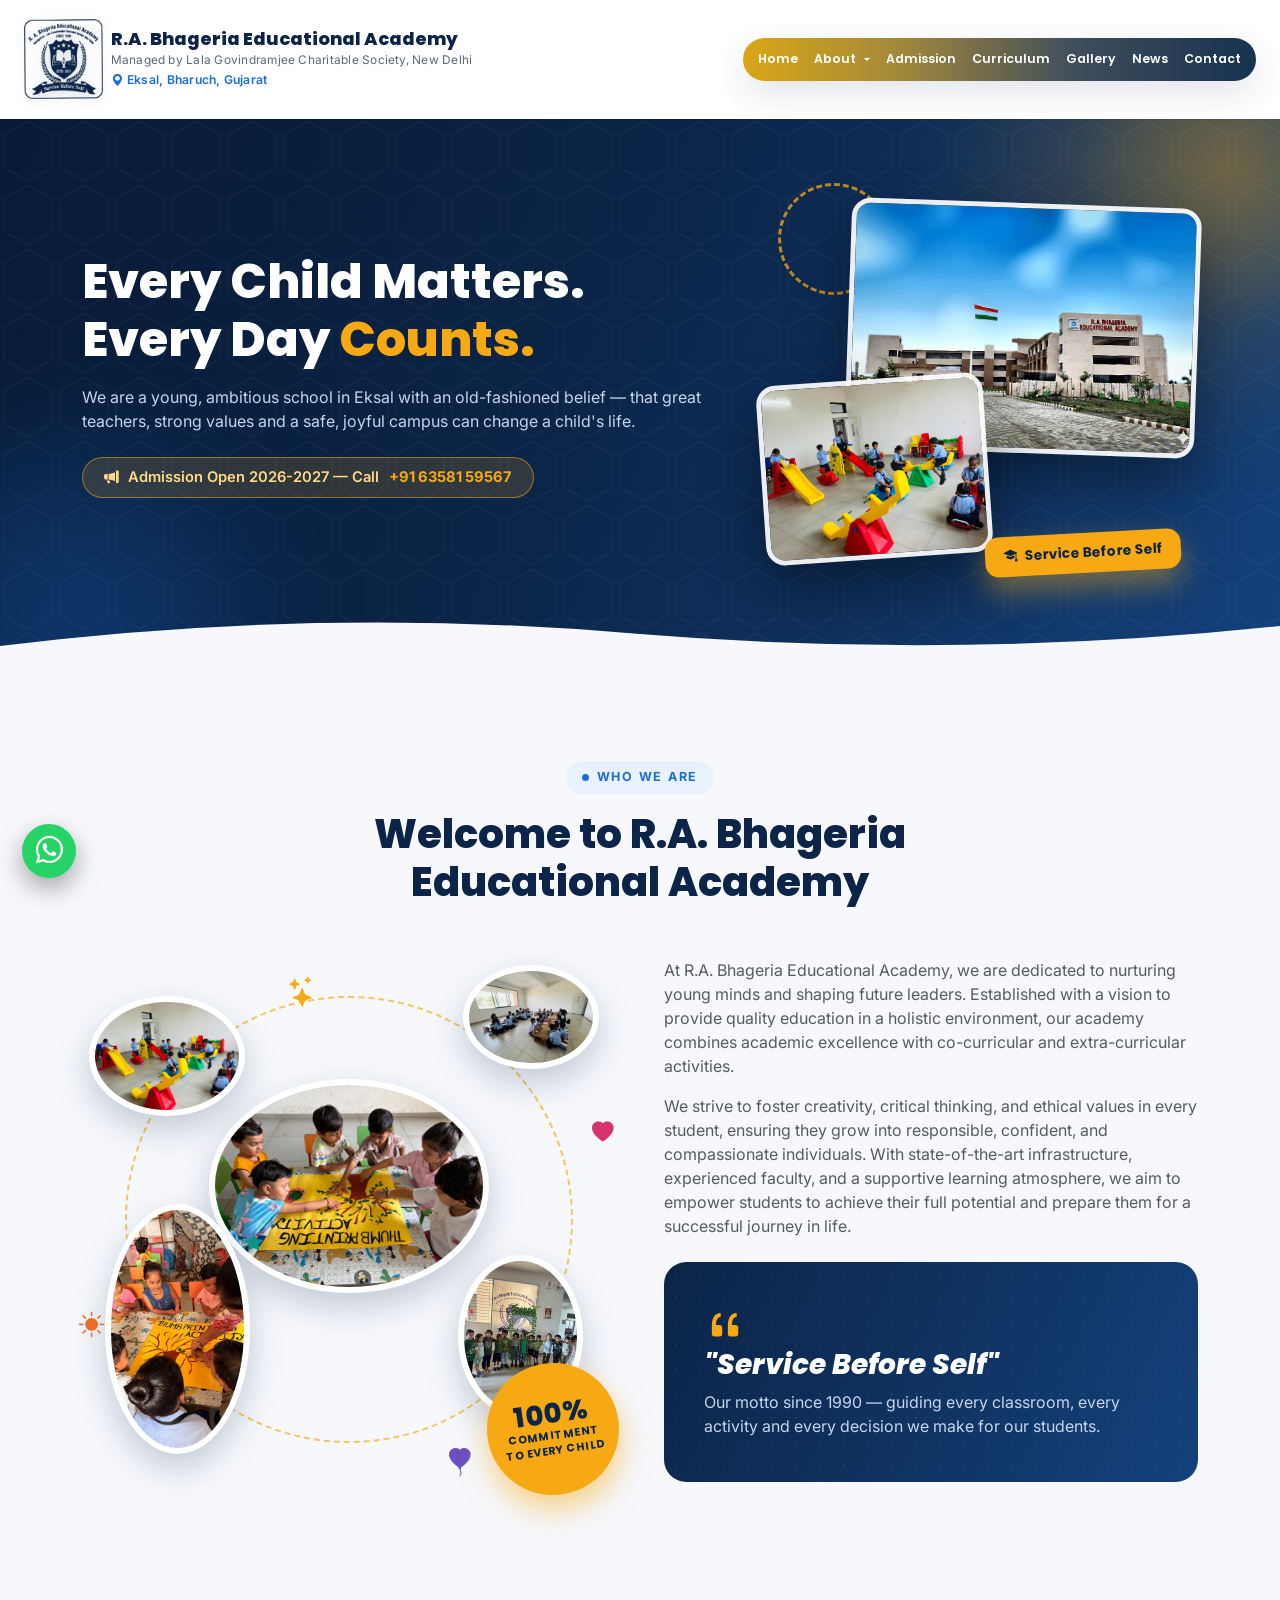
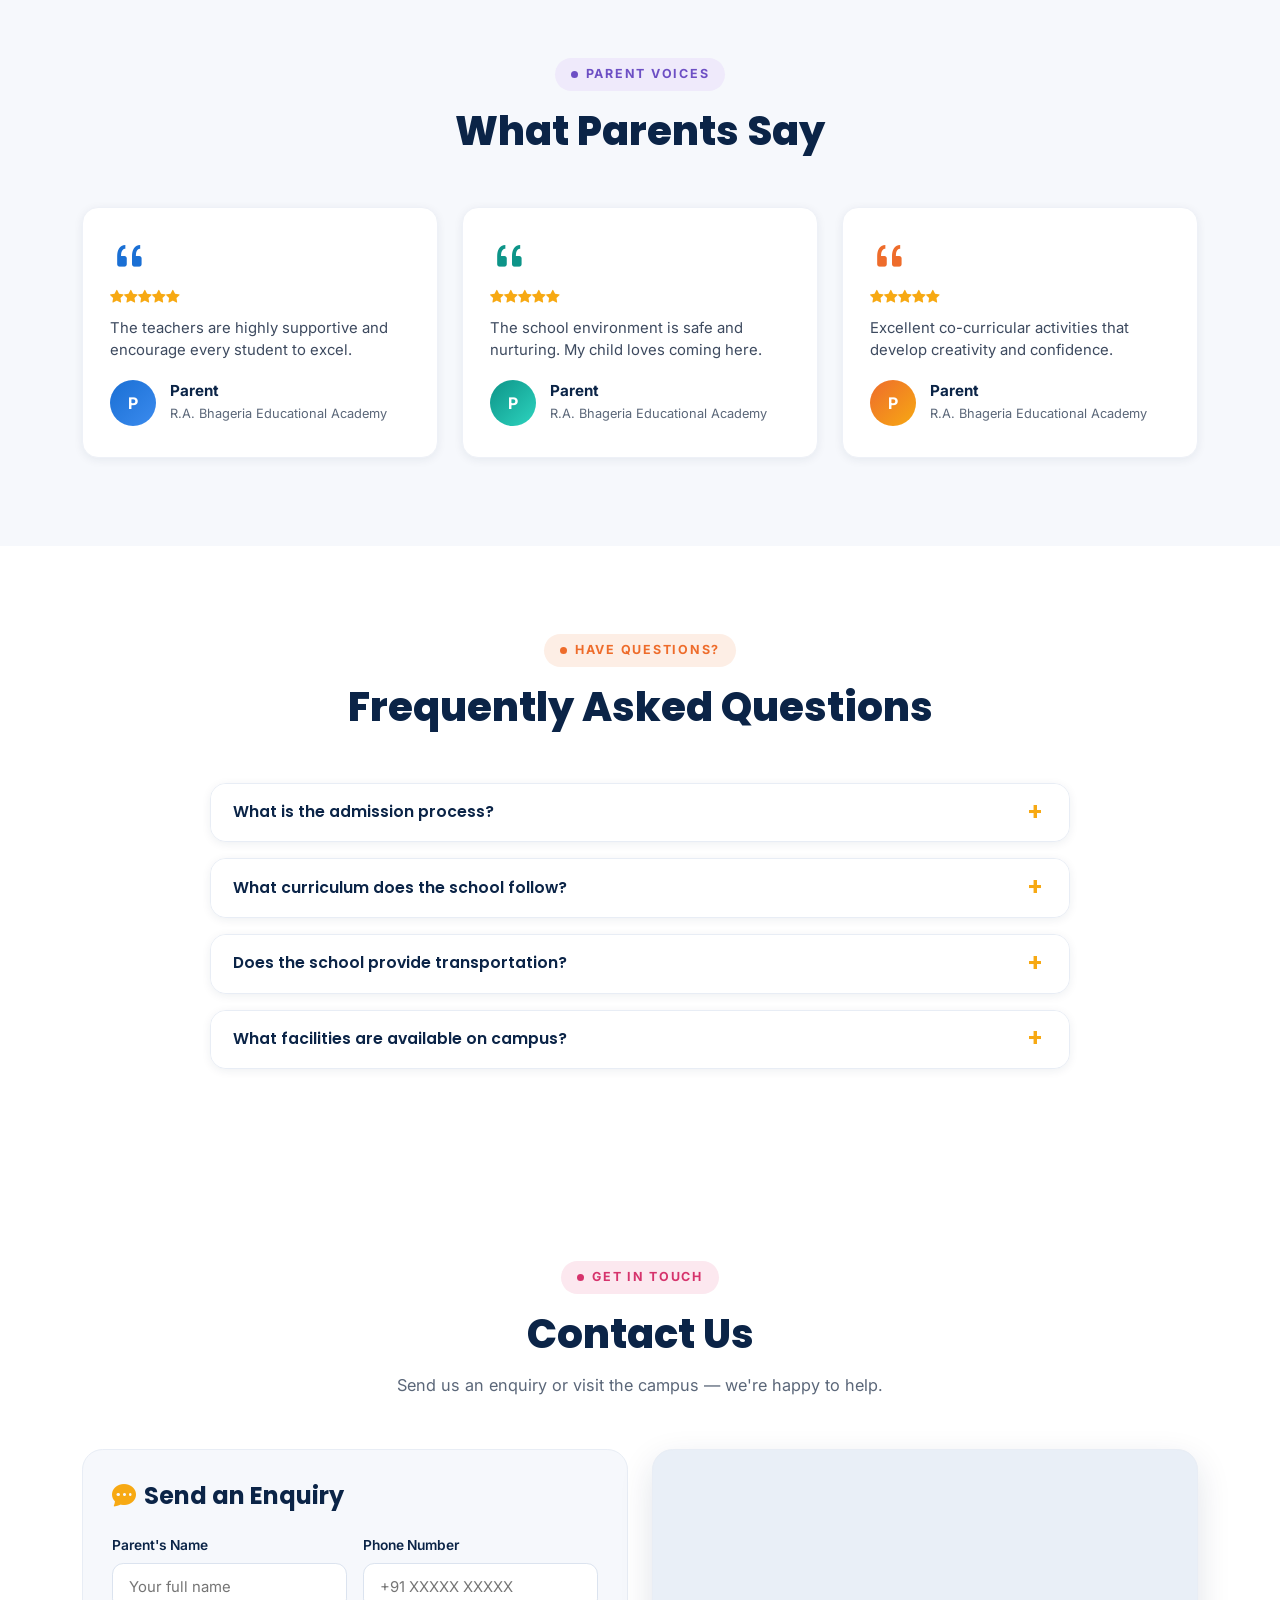
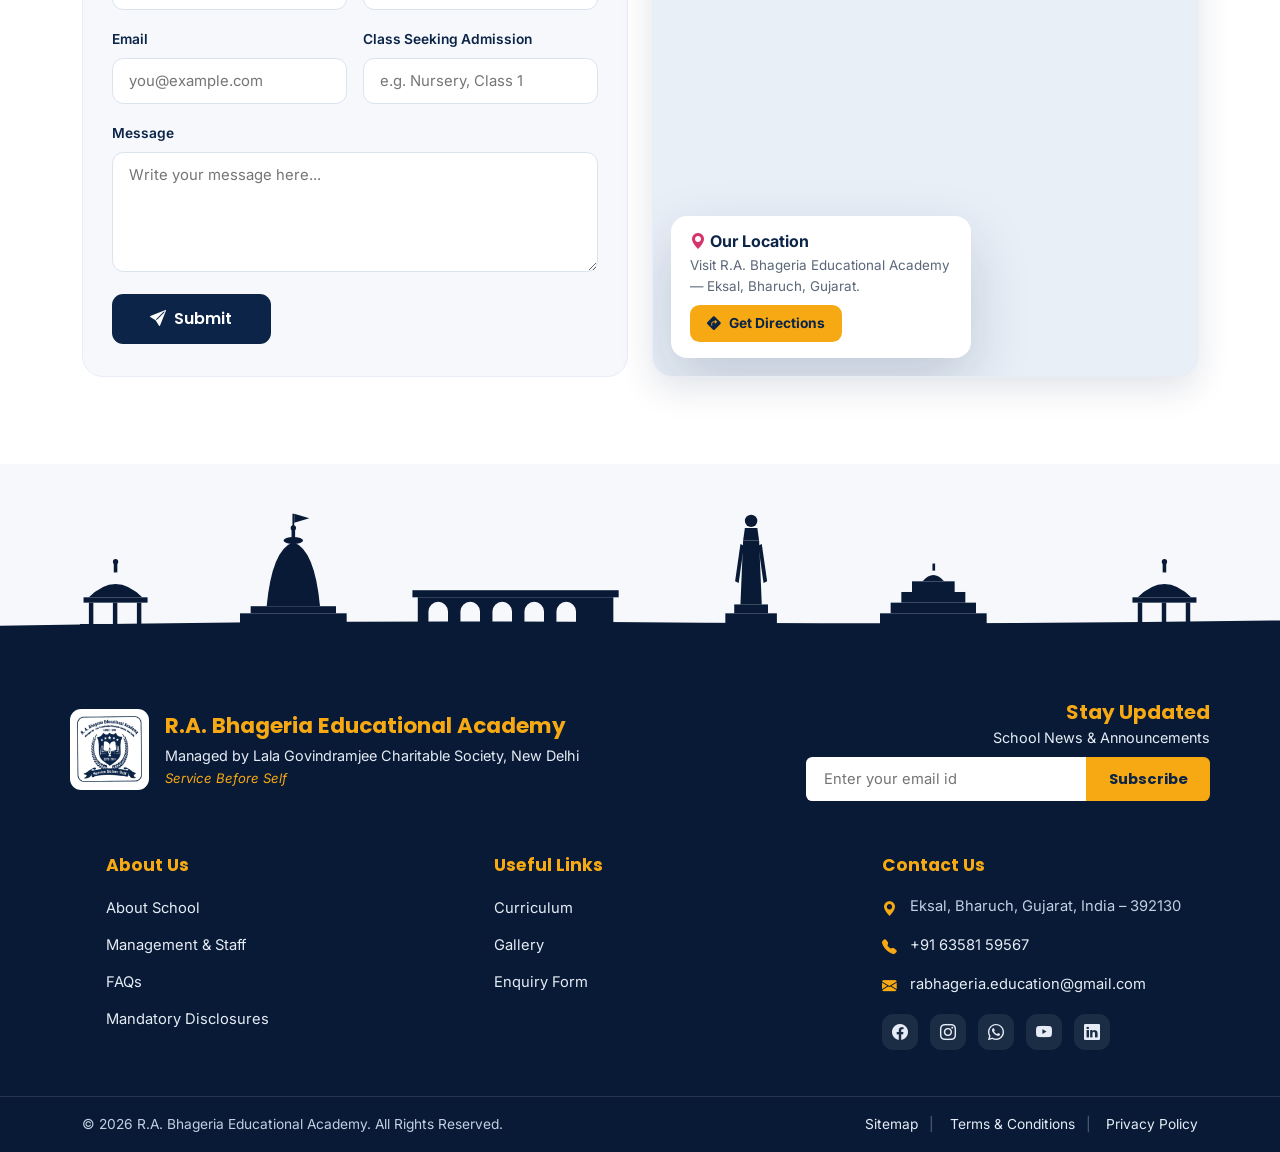
==== commit fd92f46f: "remove login" ====
--- a/about.html
+++ b/about.html
@@ -50,14 +50,9 @@
           </li>
           <li class="nav-item"><a class="nav-link" href="index.html#admission"><i class="bi bi-person-vcard-fill"></i>Admission</a></li>
           <li class="nav-item"><a class="nav-link" href="index.html#academics"><i class="bi bi-journal-bookmark-fill"></i>Curriculum</a></li>
-          <li class="nav-item"><a class="nav-link" href="index.html#gallery"><i class="bi bi-images"></i>Gallery</a></li>
+          <li class="nav-item"><a class="nav-link" href="gallery.html"><i class="bi bi-images"></i>Gallery</a></li>
           <li class="nav-item"><a class="nav-link" href="index.html#news"><i class="bi bi-newspaper"></i>News</a></li>
           <li class="nav-item"><a class="nav-link" href="index.html#contact"><i class="bi bi-envelope-fill"></i>Contact</a></li>
-          <li class="nav-item ms-1">
-            <a class="portal-btn" href="#">
-              <span class="portal-ic"><i class="bi bi-person-fill"></i></span> Login
-            </a>
-          </li>
         </ul>
       </div>
     </div>
@@ -73,17 +68,14 @@
   <div class="offcanvas-body">
     <ul class="navbar-nav gap-1">
       <li class="nav-item"><a class="nav-link" href="index.html">Home</a></li>
-      <li class="nav-item"><a class="nav-link" href="about.html">About Us</a></li>
+      <li class="nav-item"><a class="nav-link active" href="about.html">About Us</a></li>
       <li class="nav-item"><a class="nav-link" href="management-staff.html">Management &amp; Staff</a></li>
       <li class="nav-item"><a class="nav-link" href="vision-mission.html">Vision &amp; Mission</a></li>
       <li class="nav-item"><a class="nav-link" href="index.html#admission">Admission</a></li>
       <li class="nav-item"><a class="nav-link" href="index.html#academics">Curriculum</a></li>
-      <li class="nav-item"><a class="nav-link" href="index.html#gallery">Gallery</a></li>
+      <li class="nav-item"><a class="nav-link" href="gallery.html">Gallery</a></li>
       <li class="nav-item"><a class="nav-link" href="index.html#news">News &amp; Events</a></li>
       <li class="nav-item"><a class="nav-link" href="index.html#contact">Contact Us</a></li>
-      <li class="nav-item mt-3">
-        <a class="portal-btn" href="#"><span class="portal-ic"><i class="bi bi-person-fill"></i></span> Login</a>
-      </li>
     </ul>
   </div>
 </div>
@@ -427,7 +419,7 @@
         <h6>Useful Links</h6>
         <ul class="foot-links p-0">
           <li><a href="index.html#academics">Curriculum</a></li>
-          <li><a href="index.html#gallery">Gallery</a></li>
+          <li><a href="gallery.html">Gallery</a></li>
           <li><a href="#contact-us">Enquiry Form</a></li>
         </ul>
       </div>
--- a/assets/css/style.css
+++ b/assets/css/style.css
@@ -138,7 +138,7 @@
 .slide-bg{
   position:absolute;inset:-24px;z-index:0;
   background-size:cover;background-position:center;
-  filter:blur(6px) brightness(.95) saturate(1.05);
+  filter:blur(0px) brightness(.98) saturate(1.05);
   transform:scale(1.06);
 }
 .bg-1{background-image:url('../../images/school-building-hd.jpg')}
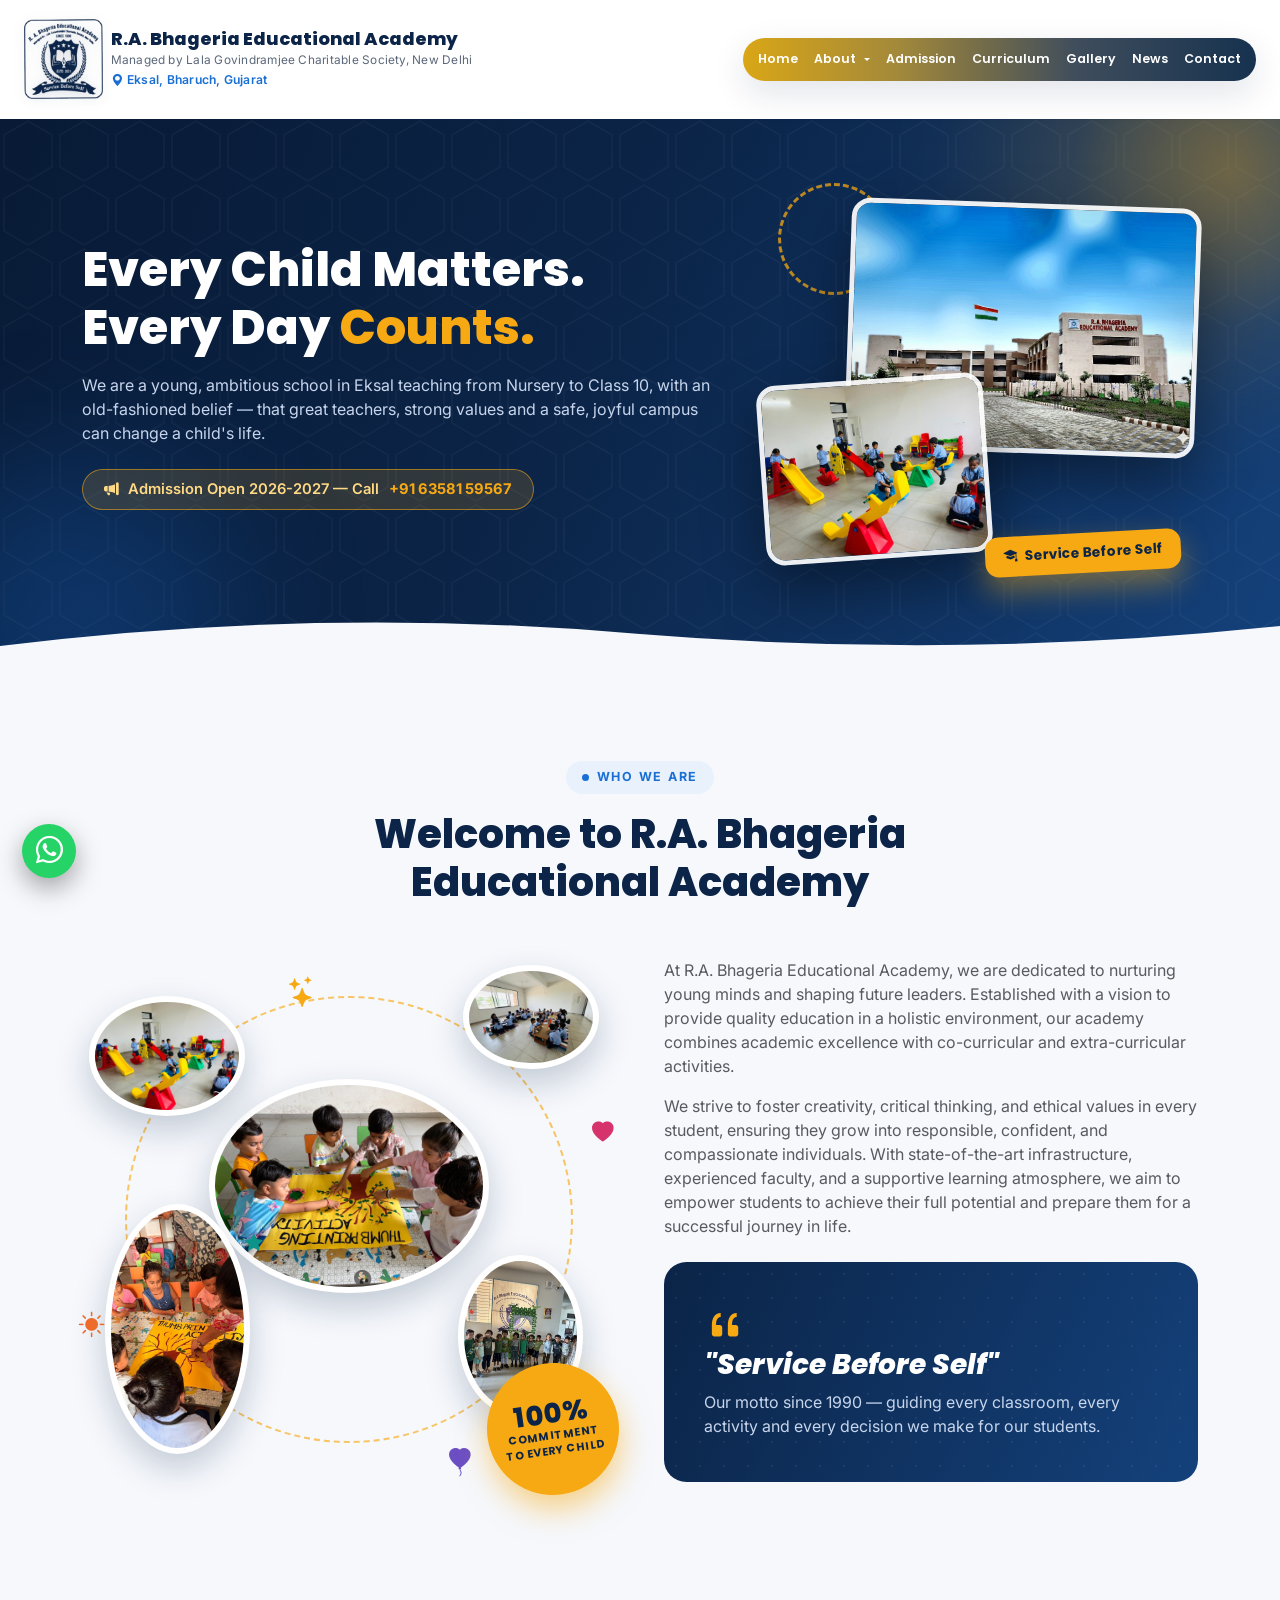
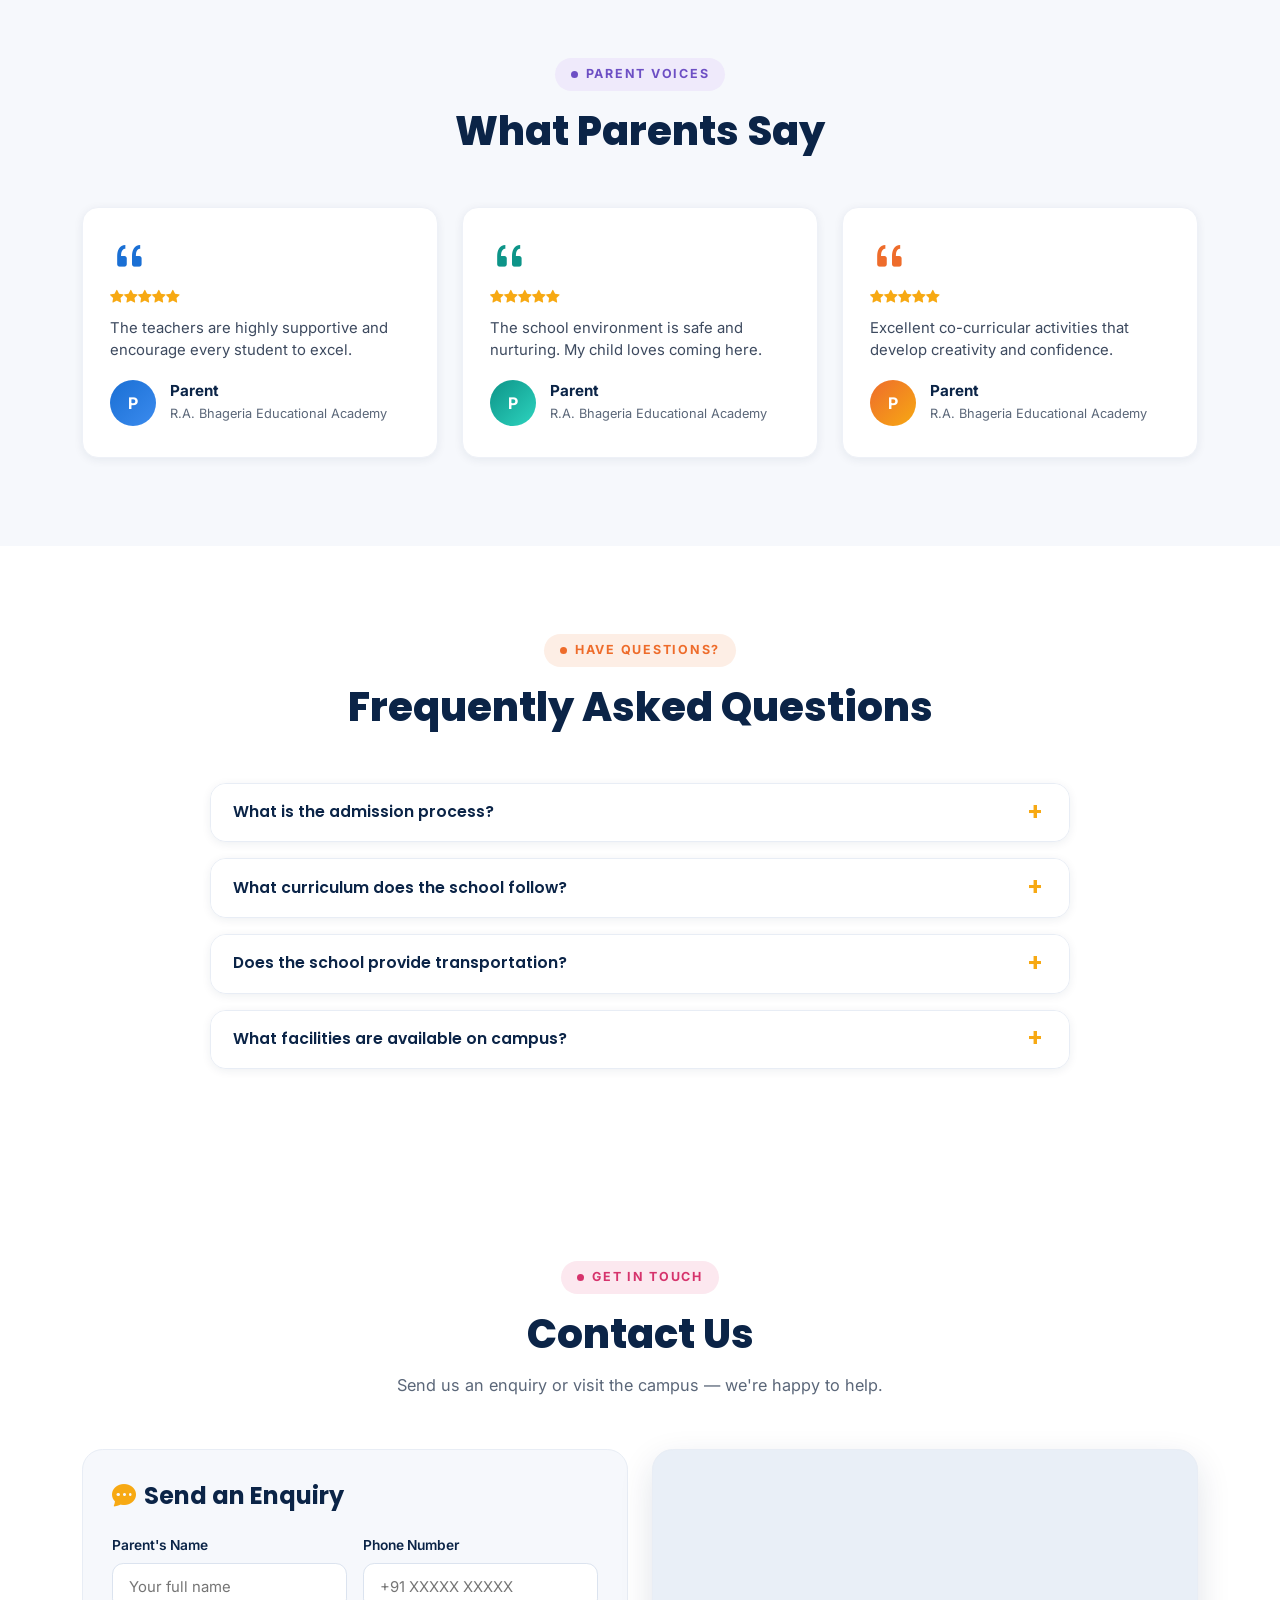
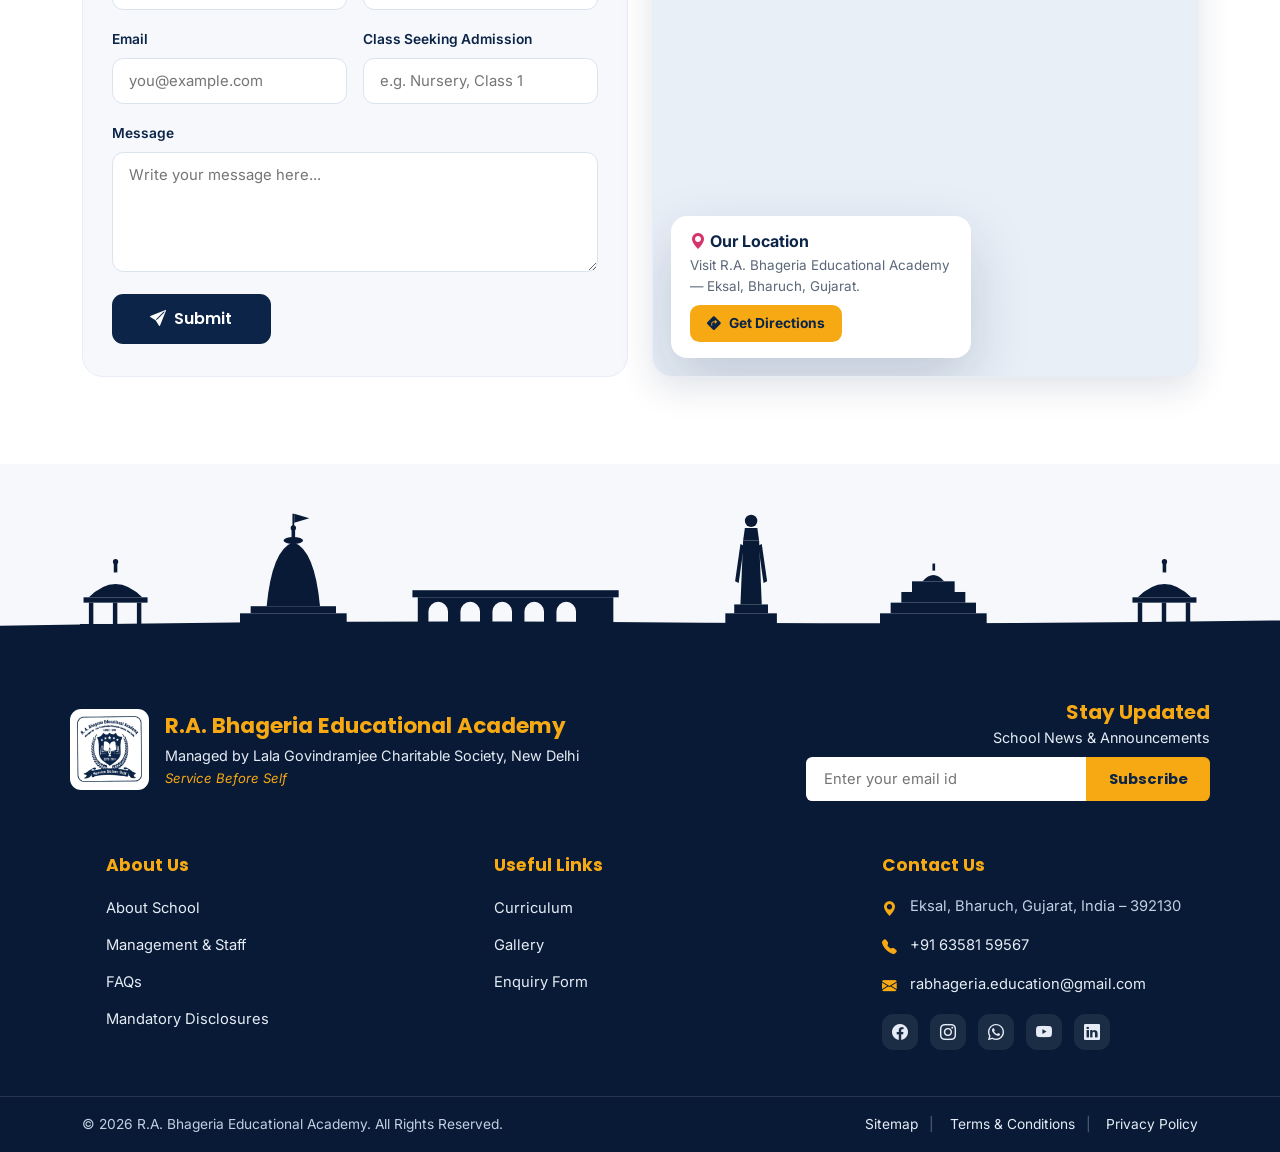
==== commit 15814a04: "staff members removed" ====
--- a/about.html
+++ b/about.html
@@ -88,7 +88,7 @@
     <div class="row align-items-center g-5">
       <div class="col-lg-7">
         <h1 class="reveal">Every Child Matters.<br>Every Day <span class="accent">Counts.</span></h1>
-        <p class="mt-3 reveal" data-delay="1">We are a young, ambitious school in Eksal with an old-fashioned belief — that great teachers, strong values and a safe, joyful campus can change a child's life.</p>
+        <p class="mt-3 reveal" data-delay="1">We are a young, ambitious school in Eksal teaching from Nursery to Class 10, with an old-fashioned belief — that great teachers, strong values and a safe, joyful campus can change a child's life.</p>
         <div class="admission-chip mt-4 reveal" data-delay="2">
           <i class="bi bi-megaphone-fill"></i> Admission Open 2026-2027 — Call <a href="tel:+916358159567">+91 63581 59567</a>
         </div>
@@ -216,7 +216,7 @@
             </button>
           </h2>
           <div id="faq2" class="accordion-collapse collapse" data-bs-parent="#faqAcc">
-            <div class="accordion-body">We follow a modern, NEP-aligned curriculum with activity-based learning from Pre-Primary onwards — building strong foundations in languages, mathematics, science and computers, along with art, sports and value education. Please contact the school office for details of the current academic session.</div>
+            <div class="accordion-body">We teach from Nursery to Class 10, following a modern, NEP-aligned curriculum with activity-based learning from Pre-Primary onwards — building strong foundations in languages, mathematics, science and computers, along with art, sports and value education. Please contact the school office for details of the current academic session.</div>
           </div>
         </div>
         <div class="accordion-item">
